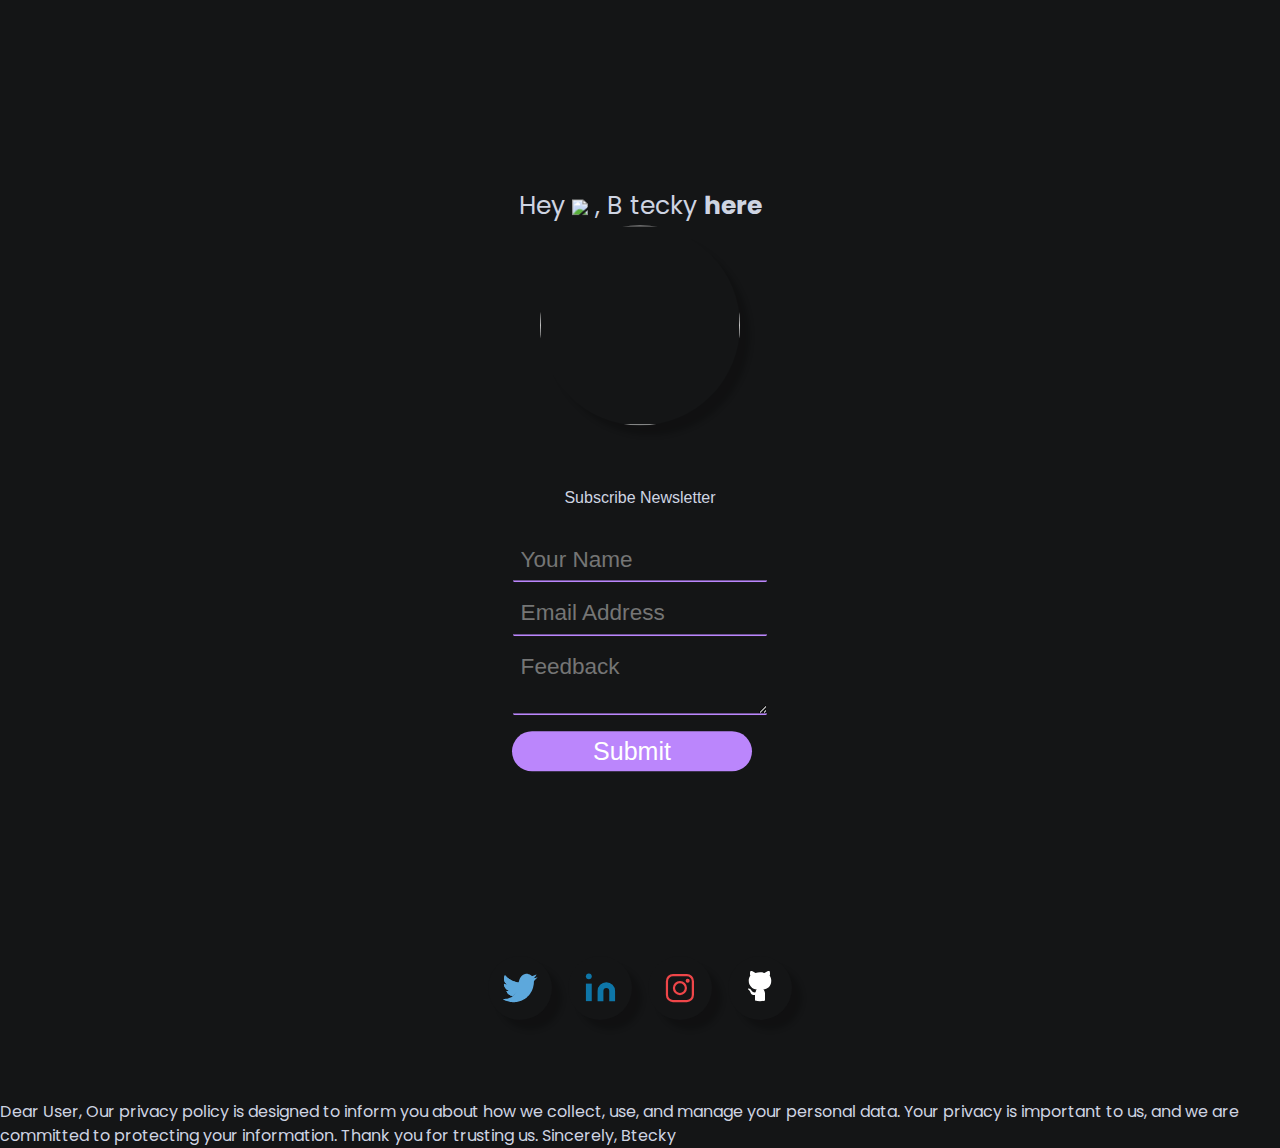
==== index.html @ f6ae50f0 "Update index.html" ====
<!DOCTYPE html>
<html lang="en" light-mode="dark">

<head>
    <title>Btecky | Home</title>
    <meta charset="UTF-8">
    <meta name="viewport" content="width=device-width, initial-scale=1.0">
    <meta name="google-adsense-account" content="ca-pub-2101092613299647">
    <meta name="keywords" content="free portfolio template,portfolio template, portfolio website template, open source, open sourcing, contributing to open source" />
    <meta name="description" content="This project serves free and beautiful portfolio template for everyone. Anyone can showcase their work including moocs, education, projects, experience,etc. to the world." />
    <!-- Robot.txt -->
    <meta name="robots" content="index,follow" />
    <meta name="Googlebot" content="index,follow" />
    <meta name="AdsBot-Google" content="index,follow" />
    <meta property="og:site_name" content="https://portfolio.smaranjitghose.codes/">
    <meta property="og:title" content="Btecky  | Home">
    <meta property="og:description" content="This project serves free and beautiful portfolio template for everyone. Anyone can showcase their work including moocs, education, projects, experience,etc. to the world.">
    <meta property="og:type" content="website">
    <meta property="og:url" content="https://portfolio.smaranjitghose.codes/">
    <meta name="twitter:card" content="summary">
    <meta name="twitter:site" content="https://portfolio.smaranjitghose.codes/">
    <meta name="application-name" content="Btecky  | Home" />
    <meta name="apple-mobile-web-app-title" content="Btecky  | Home" />
    <meta name="summary" content="An open source project aimed at providing free and beautiful templates to everyone for building their portfolio websites and showcase their work to the world." />
    <!--For Dark/Light mode Toggle-->
    <script src="https://code.iconify.design/1/1.0.4/iconify.min.js"></script>
    <script async src="https://pagead2.googlesyndication.com/pagead/js/adsbygoogle.js?client=ca-pub-5710756959533260"
     crossorigin="anonymous"></script>
    <!--Import Google Icon Font-->
    <link rel="stylesheet" href="https://maxcdn.bootstrapcdn.com/bootstrap/4.5.0/css/bootstrap.min.css" />
    <link href="https://fonts.googleapis.com/css2?family=Poppins:wght@200;300&display=swap" rel="stylesheet">
    <script src='https://kit.fontawesome.com/a076d05399.js'></script>
    <link rel="stylesheet" href="assets/css/preloader.css">
    <link rel="stylesheet" href="assets/css/home.css">
    <link rel="stylesheet" href="assets/css/style.css">
    <!-- Favicon -->
    <link id='favicon' rel="shortcut icon" href="assets/images/dp_logo.jpg" type="image/x-png">
    <!-- Font awesome icons -->
    <link rel="stylesheet" href="https://cdnjs.cloudflare.com/ajax/libs/font-awesome/5.15.1/css/all.min.css" integrity="sha512-+4zCK9k+qNFUR5X+cKL9EIR+ZOhtIloNl9GIKS57V1MyNsYpYcUrUeQc9vNfzsWfV28IaLL3i96P9sdNyeRssA==" crossorigin="anonymous" />
    <link rel="stylesheet" href="https://cdn.jsdelivr.net/gh/jpswalsh/academicons@1/css/academicons.min.css">
    <script defer src="./assets/js/dynamicTitle.js"></script>
    <!-- Global site tag (gtag.js) - Google Analytics -->
    <script async src="https://www.googletagmanager.com/gtag/js?id=G-M11CMZ12Q"></script>
    <script>
        window.dataLayer = window.dataLayer || [];
        function gtag(){dataLayer.push(arguments);}
        gtag('js', new Date());

        gtag('config', 'G-M11CMZ12Q');
        
        let count = localStorage.getItem("visitorCount") || 0;
         count++;
         localStorage.setItem("visitorCount", count);
           document.getElementById("visitorCount").textContent = count;
    </script>
</head>

<body class="no-scroll-preload">
    <!-- loader -->
    <div class="loader-container">
        <div class="atom">
            <div class="electron"></div>
            <div class="electron-alpha"></div>
            <div class="electron-omega"></div>
        </div>
    </div>

    <!--Dynamic Nav Bar-->

    <!--Particles effect-->
    <div id="home">
        <section class="center">
            <div id="particles-js"></div>
        </section>
    </div>
    <center>
        <!-- Home Section -->
        <div class="text col-sm-6" style="margin-top: 140px;">Hey <span class="wave"><img src="assets/images/Hand.gif" width="35px"></span>&nbsp;, B tecky <span class="header">here</span>
            <div class="center">
                <div>
                    <img src="assets/images/dp_logo.jpg" alt="" class="rounded-circle" height="200" width="200">
                </div>
                <br/>

                

                <div class="col-lg-6 col-md-12 mb-4 mb-md-0 form-comtainer">
                    <div class="form-style-6">
                       <div class="form-header_1">
                          <h6 class="header_1">Subscribe Newsletter</h6>
                        </div>
                          <form name="submit-to-google-sheet">
                            <input id="name" type="text" name="name" placeholder="Your Name" required/>
          
                            <input id="email" type="email" name="email" placeholder="Email Address" required/>  
                                            
                            <textarea id="textArea" name="message" placeholder="Feedback" required></textarea>
                        
                            <div id="main_1">
                              <button id="lnch" type="submit" value="Send" >Submit</button>
                              <div id="lnch_btn"><i class="fas fa-space-shuttle"></i></div>
                            </div>
                          </form>
                          <script>
                           const scriptURL = 'https://script.google.com/macros/s/AKfycbzW7ci7NEcCh3sVo3wSU8sgW1hXPdbXD_jm-xhBgRn8OLvRA5soMQFwOi2g2NKCYrv08Q/exec'
                           const form = document.forms['submit-to-google-sheet']
          
                           form.addEventListener('submit', e => {
                             e.preventDefault()
                             fetch(scriptURL, { method: 'POST', body: new FormData(form)})
                               .then(response => console.log('Success!', response))
                               .catch(error => console.error('Error!', error.message))
                           })
                          </script>
          
                        </div>
                      </div>
                    </div>
                  </div>
              </div>
              <br><br>


                <!-- <span style="display: inline;">I am into <span class="animated-text"
                    data-words="Designing, UI/UX, Cloud Computing, Web Development, Open Source, Mentoring"></span>
                </span> -->
                <div>
                    <div class="social-icons">

                        <a class="socialicon twitter" href="https://www.twitter.com/lavish_sheth_ls" target="_blank" rel="author">
                            <!-- SVG code for twitter icon -->
                            <svg class="twitter-icon" version="1.1" id="Layer_1" xmlns="http://www.w3.org/2000/svg" xmlns:xlink="http://www.w3.org/1999/xlink" x="0px" y="0px" viewBox="0 0 500 500" enable-background="new 0 0 500 500" xml:space="preserve">
                                <!-- bird body -->
                                <path id="body" fill="#5DA8DC" d="M142.9,364.1c-1.6,1-3,1.7-4,2.3c-3,1.5-7.9,3.8-14.9,6.9c-7,3.1-14.7,5.7-23.1,7.9
                                                c-8.4,2.2-15.6,3.8-21.8,4.7c-6.2,0.9-12.2,1.5-18.1,1.8s-11.4,0.3-16.7,0c-5.2-0.3-8.5-0.5-9.6-0.6l-1.8-0.2l-0.4-0.1l-0.4-0.1v0.8
                                                h0.2l0.1,0.1l0.1,0.1l0.1,0.1l0.1,0.1l0.1,0.1H33l0.4,0.2l0.4,0.2l0.1,0.1l0.1,0.1l0.1,0.1l0.1,0.1l3.6,2.2c2.4,1.5,4.5,2.6,6.4,3.6
                                                s6.6,3.3,14.1,7.1c7.6,3.7,16.6,7.4,27.2,11.1s18.6,6.2,24,7.4c5.4,1.3,12.8,2.6,22.2,3.9s14.9,2.1,16.3,2.2
                                                c1.5,0.1,3.3,0.3,5.5,0.4l3.3,0.2v0.2h25.6v-0.2l14-1.3c9.3-0.9,17.6-2.1,25-3.3c7.3-1.3,14.9-3.1,22.8-5.5
                                                c7.9-2.4,15.3-4.9,22.4-7.7c7.1-2.8,13.7-5.7,19.7-9c6.1-3.2,11.3-6,15.6-8.5c4.3-2.5,9.1-5.6,14.2-9.3c5.2-3.7,10-7.5,14.6-11.2
                                                s7.1-5.9,7.7-6.4c0.6-0.6,4-4,10.2-10.2c6.2-6.3,11.3-11.9,15.4-16.8c4-5,8-10.3,12-15.9c3.9-5.6,8.3-12.5,13-20.6
                                                s9.2-17.3,13.5-27.5s8-20.7,11-31.5c3-10.7,5.2-20.4,6.7-28.9s2.4-16.5,3-23.8c0.5-7.3,0.8-13.9,0.9-19.7s2.5-10.8,7.4-14.8
                                                s9.9-8.5,15-13.7c5.1-5.1,7.9-8,8.3-8.7c0.5-0.7,0.9-1.1,1.1-1.2c0.3-0.1,2.1-2.3,5.3-6.7c3.3-4.4,5-6.6,5-6.7l0.1-0.1l0.2-0.4
                                                l0.2-0.4l0.1-0.1l0.1-0.1l0.1-0.1l0.1-0.1l0.1-0.1l0.1-0.1l0.1-0.1l0.1-0.1l0.1-0.1l0.1-0.1l0.2-0.1l0.2-0.1V115l-1,0.3l-0.8,0.1
                                                l-0.4,0.2l-0.4,0.2l-0.4,0.2l-0.4,0.2l-0.6,0.2l-1.2,0.4l-10.6,3.6c-6.7,2.2-13.7,4.1-21,5.7l-11,2.4h-1.9l0.1-0.1l0.1-0.1l0.1-0.1
                                                l0.1-0.1l0.1-0.1l0.1-0.1l0.1-0.1l0.1-0.1l0.4-0.2l0.4-0.2l0.1-0.1l0.1-0.1l0.1-0.1l0.1-0.1l0.4-0.2l0.4-0.2l1.9-1.3
                                                c1.3-0.9,2.4-1.8,3.3-2.8s2.8-2.7,5.6-5.1c2.8-2.4,6-6,9.5-10.7s6.5-9.4,8.8-14s3.6-7.2,3.7-7.9c0.1-0.6,0.3-1.2,0.4-1.6l0.2-0.6
                                                l0.2-0.4l0.2-0.4l0.2-0.6l0.2-0.6l0.1-0.6l0.1-0.6l-0.4,0.1l-0.4,0.1l-0.1,0.1l-0.1,0.1l-0.1,0.1l-0.1,0.1l-0.4,0.2l-0.4,0.2
                                                l-0.4,0.2l-0.4,0.2l-0.1,0.1c-0.1,0.1-0.8,0.4-1.9,1.2c-1.2,0.7-4.7,2.4-10.5,5s-11.6,5-17.5,7.1s-11.4,3.7-16.5,4.9
                                                s-8.8,0.5-11.3-1.9c-2.4-2.4-5.2-4.7-8.3-6.9c-3.1-2.2-6.5-4.3-10.4-6.4c-3.8-2.1-7.7-3.9-11.8-5.5c-4-1.6-8.6-2.9-13.5-3.8
                                                l-7.4-1.5h-20.5v0.1c0,0.1-1.7,0.4-5.1,0.9s-7.6,1.6-12.6,3.3c-5,1.7-10.4,4.2-16.3,7.4c-5.9,3.3-11.1,7-15.7,11.2
                                                s-8.3,8.3-11.2,12.2c-2.9,3.9-5.2,7.4-7,10.5C221.5,163.3,231.3,307,142.9,364.1z" />

                                <!-- wing1 -->
                                <path id="wing1" fill="#5DA8DC" d="M233.2,181.5c-5-0.5-12.4-1.7-22.2-3.6c-9.8-1.8-16.8-3.3-20.8-4.5s-11.1-3.7-21.2-7.4
                                                c-10.1-3.8-19.5-8-28.3-12.8c-8.8-4.7-16.8-9.5-24-14.4s-13.1-9.1-17.5-12.8c-4.5-3.7-7.1-6-7.9-7s-1.5-1.6-1.9-1.8
                                                c-0.5-0.2-3.2-2.7-8-7.6s-9.1-9.2-12.6-13.2l-5.3-5.9l-0.1-0.1l-0.1-0.1L63.1,90l-0.2-0.4l-0.1-0.1l-0.1-0.1l-0.1-0.1l-0.1-0.1
                                                l-0.1-0.1L62.3,89l-0.1-0.1l0,0.1l-0.1,0.1L62,89.2l0,0.1l-0.1,0.1L61.7,90l-0.2,0.6L57.9,98c-2.2,5-3.9,9.7-5.1,14.1
                                                c-1.2,4.5-1.9,8.5-2.4,12c-0.4,3.5-0.5,7.8-0.4,12.8s0.7,10,1.8,15.1c1,5.1,2.6,10.2,4.6,15.2c2.1,5.1,4,9.2,5.8,12.5
                                                c1.8,3.2,3.9,6.4,6.3,9.2c2.4,2.9,4.7,5.6,7.1,8.3s4.6,4.7,6.7,6.4c2.2,1.6,3.3,2.5,3.4,2.5l0.1,0.1l0.4,0.2l0.4,0.2l0.1,0.1
                                                l0.1,0.1l0.1,0.1L87,207l0.4,0.2l0.4,0.2l0.1,0.1l0.1,0.1l0.1,0.1l0.1,0.1l0.1,0.1l0.1,0.1l0.1,0.1l0.1,0.1H85l-1.8-0.2
                                                c-1.2-0.1-4.8-0.9-10.8-2.2s-11.1-2.9-15.1-4.7l-6.1-2.8l-0.4-0.2l-0.4-0.2l-0.4-0.2l-0.4-0.2l-0.4-0.1l-0.4-0.1l0.7,8.3
                                                c0.4,5.5,1.4,11,2.8,16.3c1.5,5.4,3.6,11,6.5,16.9s6.2,11.1,9.8,15.5c3.7,4.5,7,8.1,10.1,11c3.1,2.8,6.3,5.4,9.8,7.8
                                                c3.4,2.4,8,4.8,13.8,7.3s9.3,3.9,10.6,4.3c1.3,0.4,2.2,0.6,2.8,0.8l0.8,0.2l0.8,0.2l0.8,0.2l0.8,0.2l0.8,0.2l-0.1,0.1l-0.1,0.1
                                                l-0.1,0.1l-0.1,0.1l-1,0.2l-1,0.2l-0.8,0.2c-0.5,0.1-1.9,0.4-4.3,0.8s-6.6,0.6-12.8,0.8c-6.2,0.1-10.7,0-13.5-0.4l-4.3-0.6L81,288
                                                l-0.6-0.1l0.1,0.4l0.1,0.4l0.2,0.6l0.2,0.6l3.2,7.2c2.2,4.8,4.4,9,6.7,12.7c2.3,3.7,5.1,7.2,8.3,10.7c3.2,3.5,5.8,6.2,7.9,8
                                                c2.1,1.9,5.3,4.3,9.9,7.2c4.6,2.9,9.3,5.4,14.1,7.4c4.9,2.1,9.4,3.7,13.5,4.7c4.2,1,7.3,1.6,9.2,1.8c1.9,0.1,4,0.3,6.1,0.4l3.1,0.2
                                                c117.9-117.9,82.9-167.7,82.9-167.7l-2.8-0.1C241.6,182.3,238.2,181.9,233.2,181.5z" />
                                <!-- wing2 -->
                                <path id="wing2" fill="#5DA8DC" d="M233.2,181.5c-5-0.5-12.4-1.7-22.2-3.6c-9.8-1.8-16.8-3.3-20.8-4.5s-11.1-3.7-21.2-7.4
                                                c-10.1-3.8-19.5-8-28.3-12.8c-8.8-4.7-16.8-9.5-24-14.4s-13.1-9.1-17.5-12.8c-4.5-3.7-7.1-6-7.9-7s-1.5-1.6-1.9-1.8
                                                c-0.5-0.2-3.2-2.7-8-7.6s-9.1-9.2-12.6-13.2l-5.3-5.9l-0.1-0.1l-0.1-0.1L63.1,90l-0.2-0.4l-0.1-0.1l-0.1-0.1l-0.1-0.1l-0.1-0.1
                                                l-0.1-0.1L62.3,89l-0.1-0.1l0,0.1l-0.1,0.1L62,89.2l0,0.1l-0.1,0.1L61.7,90l-0.2,0.6L57.9,98c-2.2,5-3.9,9.7-5.1,14.1
                                                c-1.2,4.5-1.9,8.5-2.4,12c-0.4,3.5-0.5,7.8-0.4,12.8s0.7,10,1.8,15.1c1,5.1,2.6,10.2,4.6,15.2c2.1,5.1,4,9.2,5.8,12.5
                                                c1.8,3.2,3.9,6.4,6.3,9.2c2.4,2.9,4.7,5.6,7.1,8.3s4.6,4.7,6.7,6.4c2.2,1.6,3.3,2.5,3.4,2.5l0.1,0.1l0.4,0.2l0.4,0.2l0.1,0.1
                                                l0.1,0.1l0.1,0.1L87,207l0.4,0.2l0.4,0.2l0.1,0.1l0.1,0.1l0.1,0.1l0.1,0.1l0.1,0.1l0.1,0.1l0.1,0.1l0.1,0.1H85l-1.8-0.2
                                                c-1.2-0.1-4.8-0.9-10.8-2.2s-11.1-2.9-15.1-4.7l-6.1-2.8l-0.4-0.2l-0.4-0.2l-0.4-0.2l-0.4-0.2l-0.4-0.1l-0.4-0.1l0.7,8.3
                                                c0.4,5.5,1.4,11,2.8,16.3c1.5,5.4,3.6,11,6.5,16.9s6.2,11.1,9.8,15.5c3.7,4.5,7,8.1,10.1,11c3.1,2.8,6.3,5.4,9.8,7.8
                                                c3.4,2.4,8,4.8,13.8,7.3s9.3,3.9,10.6,4.3c1.3,0.4,2.2,0.6,2.8,0.8l0.8,0.2l0.8,0.2l0.8,0.2l0.8,0.2l0.8,0.2l-0.1,0.1l-0.1,0.1
                                                l-0.1,0.1l-0.1,0.1l-1,0.2l-1,0.2l-0.8,0.2c-0.5,0.1-1.9,0.4-4.3,0.8s-6.6,0.6-12.8,0.8c-6.2,0.1-10.7,0-13.5-0.4l-4.3-0.6L81,288
                                                l-0.6-0.1l0.1,0.4l0.1,0.4l0.2,0.6l0.2,0.6l3.2,7.2c2.2,4.8,4.4,9,6.7,12.7c2.3,3.7,5.1,7.2,8.3,10.7c3.2,3.5,5.8,6.2,7.9,8
                                                c2.1,1.9,5.3,4.3,9.9,7.2c4.6,2.9,9.3,5.4,14.1,7.4c4.9,2.1,9.4,3.7,13.5,4.7c4.2,1,7.3,1.6,9.2,1.8c1.9,0.1,4,0.3,6.1,0.4l3.1,0.2
                                                c117.9-117.9,82.9-167.7,82.9-167.7l-2.8-0.1C241.6,182.3,238.2,181.9,233.2,181.5z" />
                            </svg>
                        </a>

                        <!-- <a class="socialicon dribbble" href="" target="_blank" rel="author">
                            <svg class="dribbble-icon" viewBox="0 0 256 256" version="1.1" xmlns="http://www.w3.org/2000/svg" xmlns:xlink="http://www.w3.org/1999/xlink" preserveAspectRatio="xMidYMid">
                            <g>
                                <path
                                    d="M128,255.7 C57.4,255.7 0,198.4 0,127.9 C0,57.3 57.4,0 128,0 C198.6,0 256,57.3 256,127.8 C256,198.3 198.6,255.7 128,255.7 L128,255.7 L128,255.7 Z M235.9,145.3 C232.2,144.1 202.1,135.2 167.8,140.6 C182.1,179.8 187.9,211.8 189,218.4 C213.6,201.9 231.1,175.7 235.9,145.3 L235.9,145.3 L235.9,145.3 Z M170.7,228.5 C169.1,218.9 162.7,185.5 147.4,145.7 C147.2,145.8 146.9,145.9 146.7,145.9 C85,167.4 62.9,210.1 60.9,214.1 C79.4,228.5 102.7,237.1 128,237.1 C143.1,237.2 157.6,234.1 170.7,228.5 L170.7,228.5 L170.7,228.5 Z M46.8,201 C49.3,196.8 79.3,147.2 135.7,128.9 C137.1,128.4 138.6,128 140,127.6 C137.3,121.4 134.3,115.2 131.1,109.1 C76.5,125.4 23.5,124.7 18.7,124.6 C18.7,125.7 18.6,126.8 18.6,127.9 C18.7,156 29.3,181.6 46.8,201 L46.8,201 L46.8,201 Z M21,105.6 C25.9,105.7 70.9,105.9 122.1,92.3 C104,60.1 84.4,33.1 81.6,29.2 C50.9,43.6 28.1,71.8 21,105.6 L21,105.6 L21,105.6 Z M102.4,21.8 C105.4,25.8 125.3,52.8 143.2,85.7 C182.1,71.1 198.5,49.1 200.5,46.3 C181.2,29.2 155.8,18.8 128,18.8 C119.2,18.8 110.6,19.9 102.4,21.8 L102.4,21.8 L102.4,21.8 Z M212.6,58.9 C210.3,62 192,85.5 151.6,102 C154.1,107.2 156.6,112.5 158.9,117.8 C159.7,119.7 160.5,121.6 161.3,123.4 C197.7,118.8 233.8,126.2 237.4,126.9 C237.1,101.2 227.9,77.5 212.6,58.9 L212.6,58.9 L212.6,58.9 Z"
                                    fill="#B2215A" y="0"></path>
                            </g>
                            </svg>
                        </a> -->

                        <a class="socialicon linkedin" href="https://www.linkedin.com/in/lavish-sheth-163844215/" target="_blank" rel="author">
                            <svg class="linkedin-icon" xmlns="http://www.w3.org/2000/svg" width="35" viewBox="0 0 24 24" fill="#0e76a8" stroke-width="1" stroke-linecap="round" stroke-linejoin="round" class="feather feather-linkedin">
                                <path d="M16 8a6 6 0 0 1 6 6v7h-4v-7a2 2 0 0 0-2-2 2 2 0 0 0-2 2v7h-4v-7a6 6 0 0 1 6-6z"></path>
                                <rect x="2" y="9" width="4" height="12"></rect>
                                <circle cx="4" cy="4" r="2"></circle>
                            </svg>
                        </a>

                        <!-- <a class="socialicon codeforces" href="" target="_blank" rel="author">
                            <svg class="codeforces-icon" xmlns="http://www.w3.org/2000/svg" viewBox="5 0 14 19" width="100" height="100">
                                <g>
                                    <rect class="red" x="15" width="2" height="6.5" rx="0.7" y="0" fill="#AE0F0A" />
                                    <rect class="blue" x="12" width="2" height="6.5" rx="0.7" y="0" fill="#4F81C1" />
                                    <rect class="yellow" x="9" width="2" height="6.5" rx="0.7" y="0" fill="#FFD400" />
                                </g>
                            </svg>
                        </a>

                        <a class="socialicon kaggle" href="" target="_blank" rel="author">
                            <i class="fab fa-kaggle"></i>
                        </a> -->

                        <a class="socialicon instagram" href="https://www.instagram.com/lavish_sheth_ls/?r=nametag" target="_blank" rel="author">
                            <!-- svg code for instagram icon -->
                            <svg class="instagram-icon" x="0px" y="0px" viewBox="0 0 202.5 202.5" style="enable-background:new 0 0 202.5 202.5;">
                                <circle id="littleCircle" class="st0" cx="101" cy="101.5" r="18.9" />
                                <circle id="shutter" class="st0" cx="101" cy="101.5" r="8" />
                                <circle id="lens" class="st0" cx="125.5" cy="78.6" r="2.9" />
                                <path id="camera" class="st0" d="M79,60.5h44c10.5,0,19,8.5,19,19v44c0,10.5-8.5,19-19,19H79c-10.5,0-19-8.5-19-19v-44
                                                                                                        C60,69,68.5,60.5,79,60.5z" />
                            </svg>
                        </a>

                        <a class="socialicon github" href="https://github.com/lavishsheth/" target="_blank" rel="author">
                            <!-- SVG code for Github icon -->
                            <svg class="github-icon" width="45px" height="45px" viewBox="0 0 300 300">
                                <!-- body -->
                                <path id="body" d="M112.5,234.4v43.1c24.5,7.5,50.5,7.5,75,0V225c-0.4-11.1-4.9-21.6-12.7-29.6c30-3.4,59.5-23.5,59.5-64.1
                                                            c0.9-13.9-3.3-27.7-11.8-38.7c4.1-11.6,3.7-24.4-1.3-35.7c0,0-11.2-3.7-37.5,13.8c-22.1-6.1-45.3-6.1-67.4,0
                                                            C90.6,53.3,78.9,56.8,78.9,56.8c-5,11.3-5.4,24.1-1.3,35.7c-8.5,11.1-12.7,24.8-11.9,38.7c0.2,33.8,26.4,61.8,60.2,64.1
                                                            c-5,4.7-8.1,11.1-8.6,18" />
                                <!-- arm                             -->
                                <path id="arm" d="M125.2,213.4c-13.9,7.8-31.5,2.8-39.3-11.2c-4.3-7.7-12-12.8-20.7-13.8c-11.2,0-4.6,6.4,0,9.4
                                                            c6,5.1,10.8,11.5,13.8,18.8c2.9,7.4,7.7,24.1,41.5,17.8" />
                            </svg>
                        </a>
                    </div>
                </div>
            </div>
        </div>
    </center>

    <br><br><br>
    <!-- Dynamic footer section -->
    <script src="https://code.jquery.com/jquery-3.5.1.min.js" integrity="sha256-9/aliU8dGd2tb6OSsuzixeV4y/faTqgFtohetphbbj0=" crossorigin="anonymous"></script>

    <!-- Google Analytics -->
    <script async src="https://www.googletagmanager.com/gtag/js?id=G-G6D61F5TL4"></script>
    <!-- Fetching our Google Tag Manager -->

    <!--JavaScript at end of body for optimized loading-->
    <script src="assets/js/app.js"></script>
    <script src="https://cdnjs.cloudflare.com/ajax/libs/popper.js/1.12.9/umd/popper.min.js" integrity="sha384-ApNbgh9B+Y1QKtv3Rn7W3mgPxhU9K/ScQsAP7hUibX39j7fakFPskvXusvfa0b4Q" crossorigin="anonymous"></script>
    <script src="https://maxcdn.bootstrapcdn.com/bootstrap/4.0.0/js/bootstrap.min.js" integrity="sha384-JZR6Spejh4U02d8jOt6vLEHfe/JQGiRRSQQxSfFWpi1MquVdAyjUar5+76PVCmYl" crossorigin="anonymous"></script>
    <script src='https://cdnjs.cloudflare.com/ajax/libs/particles.js/2.0.0/particles.min.js'></script>
    <script src="assets/js/particle.js"></script>

      <p>Dear User,
        Our privacy policy is designed to inform you about how we collect, use, and manage your personal data. Your privacy is important to us, and we are committed to protecting your information.
        Thank you for trusting us.

        Sincerely,
        Btecky</p>
</body>

</html>
---- assets/css/home.css ----
/*Declaration of CSS variables for light/dark theme*/

html[data-theme="light"] {
  --col-icon: black;
  --col-bd-radius:rgb(2, 2, 2);
  --col-box-shadow:#000000 2px 2px 4px, 
  #4D4D4D -2px -2px 4px;
 --col-box-shadow-hover:inset #8a7373 2px 2px 4px, 
 inset #4D4D4D -2px -2px 4px;
  --col-bd-icon:transparent;
  --bg-icon: #fff;
   --bg1-color: #fff;
  --col-icon-dribbble: #ea4c89;
  --col-icon-linkedin: #0e76a8;
  --col-icon-kaggle: #41aff3;  
  --col-icon-instagram: rgb(201, 94, 174);
  --col-icon-mail:rgb(209, 82, 82);
  --col-icon-google-scholar:#3cba54;
  --col-icon-codeforces:rgb(19, 145, 184);
  --col-icon-leetcode:rgb(255, 181, 62);
  --shadow-col: rgba(0, 0, 0, 0.3);

}

html[data-theme="dark"] {
  --col-icon:white;
  --col-bd-radius:black;
  --col-bd-icon:transparent;
  --col-box-shadow: 5px 5px 10px rgba(22, 21, 21, 0.7) , -5px -5px 10px rgba(255,255,255,0.1);
  --col-box-shadow-hover:inset rgba(255, 255, 255, 1) 2px 2px 4px, 
 inset rgba(255, 255, 255, 0.5) -2px -2px 4px;
  --col-icon-dribbble: #ea4c89;
  --col-icon-linkedin: #0e76a8;
  --col-icon-kaggle: #41aff3;
  --col-icon-instagram: rgb(201, 94, 174);
  --col-icon-mail:rgb(209, 82, 82);
  --col-icon-google-scholar:#3cba54;
  --col-icon-codeforces:rgb(19, 145, 184);
  --col-icon-leetcode:rgb(255, 181, 62);
  --col-white: #fff;
}
/* Particle effect*/
body{
  font-family: "Poppins";
}
#home,
#particles-js {
  position: relative;
  height: 100vh;
  width: 100%;
}

.section {
  background-color: rgb(63, 25, 170);
  justify-content: center;
  align-items: center;
}

.text .header {
  font-weight: bold;
}

.text {
  font-size: 25px;
  top: 40%;
  left: 50%;
  transform: translate(-50%, -50%);
  position: absolute;
}

.animated-text span {
  display: none;
  line-height: 1;
}

.animated-text span.active {
  display: inline;
}

.animated-text:after {
  content: ".";
  display: inline;
  width: 6px;
  text-indent: 0;
  background: var(--col-icon);
  animation: blink 0.3s infinite alternate;
}
.datawords{
  white-space: nowrap;
    overflow: hidden;
    text-overflow: ellipsis;
    white-space: nowrap;
}

@keyframes blink {
  from {
    opacity: 0;
  }

  to {
    opacity: 1;
  }
}

/*Social icons*/

:root {
  --link-size: 64px;
  --trans-props: all 0.2s ease;
  --link-size-footer-b: 40px;
  --link-size-footer-s: 30px;
}

a.socialicon {
  box-shadow: 10px 10px 5px rgba(0, 0, 0, 0.2);
}

.social-icons {
  display: flex;
  font-size: 20px;
  align-items: center;
  justify-content: center;
  flex-flow: row wrap;
}
.socialicon{
  display: flex;
  position: relative;
  overflow: hidden;
  width: var(--link-size);
  height: var(--link-size);
  background-color: #fff;
  margin: 8px;
  border-radius: 50%;
  box-shadow: 2px 5px 5px var(--shadow-col);
  text-decoration: none;
  transition: var(--trans-props);
}
.socialicon i {
  margin: auto;
  font-size: 24px;
  z-index: 1;
  transition: var(--trans-props);
}

/* Social icon in dark mode */
html[light-mode="dark"] .socialicon{
  background-color: #141516;
}

.kaggle i {
  margin: auto;
  font-size: 24px;
  z-index: 1;
  transition: var(--trans-props);
}

.socialicon.kaggle{
  color:var(--col-icon-kaggle);
}

.socialicon:after {
  content: "";
  width: var(--link-size);
  height: var(--link-size);
  position: absolute;
  transform: translate(0, var(--link-size));
  border-radius: 50%;
  transition: var(--trans-props);
  
}

.socialicon.kaggle:after {
  background-color: #41aff3;
  box-shadow: var(--kaggle);
}


 /*
---------------------------
   LINKEDIN MICROANIMATION
---------------------------
*/

 .linkedin-icon{
  margin-left: 15px;
}
.linkedin:hover .linkedin-icon>rect{
  animation: rect-up 0.3s linear infinite;
}


@keyframes rect-up {
  50% {
      y:10px;
      height:11px;
   }
  0%{
      y:13px;
      height:8px;  
      }
  
}

.linkedin:hover .linkedin-icon> circle{
  animation: bounce 0.4s linear infinite;
}

@keyframes bounce {
  75% {
      cy: 8px;
   }
   50%{
      cy: 4px
   }
  0%{
      cy:4px
      }
  
}

/*
---------------------------
   INSTAGRAM MICROANIMATION
---------------------------
*/

.instagram-icon {
  width: 90px !important;
 
}
.st0 {
  fill:none;
  stroke:#EF4649;
  stroke-width:7;
  stroke-linecap:round;
  stroke-miterlimit:10;
}

.instagram:hover #littleCircle {
  stroke-dasharray:150;
}

.instagram #shutter{
  display:none;
}
.instagram:hover #shutter{
  display: block;
  animation: shutter 1s linear infinite;
}
.instagram:hover #lens{
  fill:#EF4649;
  animation: lens 1.5s linear infinite;

}

@keyframes shutter {
  0%, 50% {
          stroke-dashoffset: 150;
          
      }
  75% {
          fill:#EF4649;
          stroke-dashoffset: 0;
          stroke-width:11;
      }
}

@keyframes lens {
  0%, 75% {
          opacity: 0;
      }
  100% {
          opacity: 1;
      }
}


/*
---------------------------
   TWITTER MICROANIMATION
---------------------------
*/
.twitter-icon{
  width: 40px;
  margin-left: 12px;
}

.twitter:hover #wing1{
      transform-origin:center;
      animation: flap 0.4s ease-out infinite alternate;
   }	
   
.twitter:hover #wing2{
    transform-origin:center;
    animation: flap 0.4s ease-in infinite alternate;
 }		

@keyframes flap{
     50%{
      transform:scaleX(-1) rotate(-45deg) translate(-40px,-40px);
     }
   }

/*
--------------------------
   GITHUB MICROANIMATION
--------------------------
*/
html[light-mode="dark"] .github-icon{
  fill: #ffff;
}

.github-icon {
  width: 40px;
  margin-left: 12px;
  margin-top: 5px;
  fill: #000000;
}

.github:hover #arm {
  transform-origin: bottom right;
  animation: moveArm 1s infinite alternate;
}

@keyframes moveArm {
  0% { transform: rotate(10deg); }
  100% { transform: rotate(-10deg); }
 }

 /*
  --------------------------
     DRIBBBLE MICROANIMATION
  --------------------------
  */
  
  .dribbble-icon{
    width: 30px;
    height: 30px;
    margin-left:16px;
    margin-top: 20px;
  }
  
  .dribbble:hover .dribbble-icon{ 
      animation: dribbble-bounce .4s ease infinite;
      transform: rotate(360deg);
      transition: all 9s ease-in-out 0s;
  }
  
  @keyframes dribbble-bounce {
    from, to {
      margin-top: 20px;
    }
    50% { 
      margin-top: 15px; 
    }
    
    75%{
      margin-top: 15px;
    }
  }
  
  /*
  --------------------------
     CODEFORCES MICROANIMATION
  --------------------------
  */
  
  .codeforces-icon{
    margin-right: 6px;
    margin-top: 6px;
  }
  
  .codeforces-icon .red {
    height:4px;
    y:2.5px;
    
  }
  .codeforces:hover .red{
    animation: red-animation 2.5s infinite alternate;
  }
  
  
  .codeforces-icon .yellow{
    height:5px;
    y:1.5px;
    
  }
  
  .codeforces:hover .yellow{
    animation: yellow-animation 2s infinite alternate-reverse;
  }
  
  .codeforces:hover .blue{
    animation: blue-animation 2s  infinite alternate;
  }
  
  @keyframes red-animation{
    0%{
       y:0px
    }
    0%{
        height:6px;
        y:0.5px;
    }
  }
  
  @keyframes yellow-animation{
    0%{
        y:0px;
    }
    0%{
        height:6px;
        y:0.5px;
    }
  }
  
  @keyframes blue-animation{
    0%{
        y:0px;
    }
    0%{
        height:3px;
        y:3.5;
    }
  }
  
  

/*
----------------------------
   SOCIAL MEDIA ANIMATIONS
----------------------------
*/

.socialicon:hover {
  transform: translateY(-4px);
  box-shadow: 0px 4px 12px rgba(0, 0, 0, 0.16);
}
.socialicon:hover:after {
  transform: translate(0) scale(1.2);
}
.socialicon:hover i {
  color: #fff;
}
a:hover {
  color: transparent;
}


@media only screen and (max-width: 450px) {
  .text {
    margin-top: 5rem;
  }
}

@media only screen and (max-width:2381px){
  .text{
    margin-top:2rem;
  }
}

@media only screen and (max-width:1340px){
  .text{
    margin-top:4rem;
  }
}

@media only screen and (max-width:780px){
  .text{
    margin-top:3rem;
  }
}

@media only screen and (max-width:700px){
  .text{
    margin-top:6rem;
  }
}
@media only screen and (max-width:350px){
  .text{
    margin-top:6rem;
  }
}

@media only screen and (max-width:270px){
  .text{
    margin-top:12rem;
  }
}
/* responsiveness */
@media (min-width:410px) and (max-width:411px){
  .text{
    margin-top: 1rem;
  }
}
@media only screen and (min-height:731px){
  .text{
    margin-top: 2rem;
  }
}
@media (min-height:822px) and (max-height:823px){
  .text{
    margin-top: 10rem;
  }
}
@media only screen and (min-height:768px){
  .text{
    margin-top: 0rem;
  }
}
@media (max-width:280px)and (max-height:655px){
  .text{
    margin-top: 6rem;
  }
 

}

@media (min-width:1020px)and (max-width:1024px){
  .text{
    margin-top: 4rem;
    font-size: xx-large;
  }
}

@media (max-width:320px)and (max-height:440px){
  .text{
    margin-top: 4rem;
  }
  
  img{
    height:100px;
    width:150px;
    margin-bottom: 0px;
    margin-top: 0px;
  }
  .text{
    font-size:20px;
  }
  .socialicon{
    width:56px;
    height:56px;
  }
  
}

@media (max-width:380px)and (max-height:440px){
  .text{
    margin-top: 4rem;
  }
  img{
    height:100px;
    width:150px;
    margin-bottom: 0px;
    margin-top: 0px;
  }
  .text{
    font-size:20px;
  }
  .socialicon{
    width:56px;
    height:56px;
  }
  .tag{
    width:78px;
  }

}
@media (max-width:430px)and (max-height:440px){
  .text{
    font-size:20px;
    margin-top: 4rem;
  }
  img{
    height:100px;
    width:150px;
    margin-bottom: 0px;
    margin-top: 0px;
  }
  .socialicon{
    width:56px;
    height:56px;
  }

}
@media (min-width:520px)and (max-width:521px){
  .text{
    margin-top: 2rem;
  }
}

@media (min-height:810px)and (max-height:812px){
  .text{
    margin-top: 1rem;
  }
}

@media (min-height:822px)and (max-height:823px){
  .text{
    margin-top: 1rem;
  }
}




.form-header_1 {
  text-align: center;
  margin-bottom: 2rem;
}


#main_1 {
  position: relative;
  margin-left: -1rem;
  width: 270px;
}
---- assets/css/style.css ----
@font-face {
  font-family: "Agustina";
  src: url(../fonts/Agustina.woff);
}


/*CSS variable declaration for light/dark mode*/

html[data-theme="light"] {
  --bg-mybtn: red;
  --bg-nav: black;
  --bg-nav-img: black;
  --bg-footer: #DDE1EC;
  --bg: #ffffff;
  --text: #191919;
  --text-color: #6c757d;
  --col-icon: black;
  --col-bd-radius: rgb(2, 2, 2);
  --col-box-shadow: #000000 2px 2px 4px, #4D4D4D -2px -2px 4px;
  --col-box-shadow-hover: inset #8a7373 2px 2px 4px, inset #4D4D4D -2px -2px 4px;
  --col-bd-icon: transparent;
  --bg-icon: #fff;
  --col-icon-twitter: #1da1f2;
  --col-icon-dribbble: #ea4c89;
  --col-icon-linkedin: #0e76a8;
  --col-icon-kaggle: #41aff3;
  --col-icon-github: #24292e;
  --col-icon-instagram: rgb(201, 94, 174);
  --col-icon-mail: rgb(209, 82, 82);
  --col-icon-google-scholar: #3cba54;
  --col-icon-codeforces: rgb(19, 145, 184);
  --col-icon-leetcode: rgb(255, 181, 62);
  --shadow-col: rgba(0, 0, 0, 0.3);
}

html[data-theme="dark"] {
  --bg-mybtn: rgb(230, 109, 129);
  --bg-nav: #6617cb;
  --bg-nav-img: linear-gradient(315deg, #6617cb 0%, #882463 74%);
  --bg-footer: linear-gradient(315deg, #6617cb 0%, #882463 74%);
  --bg: #191919;
  --text: #ffffff;
  --text-color: #fff;
  --bg-txt-img: linear-gradient(315deg, #d5adc8 0%, #ff8489 74%);
  --txt-fill: transparent;
  --col-icon: white;
  --col-bd-radius: black;
  --col-bd-icon: transparent;
  --col-box-shadow: 5px 5px 10px rgba(22, 21, 21, 0.7), -5px -5px 10px rgba(255, 255, 255, 0.1);
  --col-box-shadow-hover: inset rgba(255, 255, 255, 1) 2px 2px 4px, inset rgba(255, 255, 255, 0.5) -2px -2px 4px;
  --col-icon-twitter: #1da1f2;
  --col-icon-dribbble: #ea4c89;
  --col-icon-linkedin: #0e76a8;
  --col-icon-kaggle: #41aff3;
  --col-icon-github: #24292e;
  --col-icon-instagram: rgb(201, 94, 174);
  --col-icon-mail: rgb(209, 82, 82);
  --col-icon-google-scholar: #3cba54;
  --col-icon-codeforces: rgb(19, 145, 184);
  --col-icon-leetcode: rgb(255, 181, 62);
  --col-white: #fff;
}


/*
---------------------------
      SCROLLBAR
---------------------------
*/

::-webkit-scrollbar {
  width: 16px;
}

::-webkit-scrollbar-track {
  -webkit-box-shadow: inset 0 0 6px #bb86fc;
  border-radius: 2px;
  background: #f1f1f1;
}

::-webkit-scrollbar-thumb {
  border-radius: 2px;
  max-height: 10px;
  -webkit-box-shadow: inset 0 0 6px #bb86fc;
  background: #bb86fc;
  transition: 0.3s;
}

::-webkit-scrollbar-thumb:hover {
  background: #ca9eff;
  
}

/* Custom Scrollbar for Mozilla Firefox*/
html{
  overflow-y: visible;
  scrollbar-color: #ca9eff #f1f1f1;
  scrollbar-width: auto;
}

body {
  height: 100vh;
  margin: 0;
  overflow-x: hidden;
  color: var(--text);
  font-family: "Poppins", sans-serif;
  background-color: var(--bg);
}
.text-center heading1 exp-head {
  color: white;
}


/* Scroll to Top button */

#btnScrollToTop {
  width: 50px;
  height: 50px;
  background-color: #bb86fc;
  color: #fff;
  margin: 8px;
  border: none;
  border-radius: 50%;
  box-shadow: 2px 5px 5px rgba(0, 0, 0, 0.3);
  text-decoration: none;
  position: fixed;
  outline: none;
  bottom: 10px;
  right: 10px;
  animation: up 1.5s infinite;
  -webkit-animation: up 1.5s infinite;
}


/*
---------------------------------------
 SCROLL TO TOP BUTTON MICROANIMATION
---------------------------------------
*/

@keyframes up {
  0% {
      transform: translate(0);
  }
  20% {
      transform: translateY(-15px);
  }
  40% {
      transform: translate(0);
  }
}

@-webkit-keyframes up {
  0% {
      transform: translate(0);
  }
  20% {
      transform: translateY(-15px);
  }
  40% {
      transform: translate(0);
  }
}


/* smooth scrolling to top */

html {
  scroll-behavior: smooth;
}


/*
------------------------------------
   HAMBURGER ANIMATION
------------------------------------
*/

.hamburger_wrapper {
  float: right;
}

.hamburger {
  width: 2.5em;
  height: 2em;
  font-size: 11px;
  cursor: pointer;
  position: relative;
}

.first,
.second,
.third {
  position: absolute;
  background-color: rgba(0, 0, 0, 0.85);
  height: .45em;
  width: 100%;
  float: left;
  border-radius: 2px;
  transition: all .35s ease-in-out;
}

.first {
  top: 0px;
}

.is-active .first {
  transform-origin: .167em .33em;
  transform: rotate(45deg) translate(0.167em, -0.25em);
}

.second {
  top: 50%;
  margin-top: -.25em;
}

.is-active .second {
  opacity: 0;
  transform: translateX(8em)
}

.third {
  bottom: 0px;
  transform-origin: .25em -0.33em;
}

.is-active .third {
  transform: rotate(-45deg) translate(-0.167em, 0.083em);
}

.navbar-brand {
  font-family: Agustina;
  font-size: 30px;
  font-weight: bold;
}

.navbar {
  color: #000000;
  background-color: #fff;
  z-index: 2;
  box-shadow: 0 2px 2px rgb(230, 230, 230);
}

/* Dark Mode toggle switch button */
.dark_toggler {
  -webkit-appearance: none;
  position: relative;
  cursor: pointer;
  width: 100px;
  height: 40px;
  background-image: url(https://i.postimg.cc/857jHw2q/Screenshot-2020-04-16-at-1-07-06-PM.png);
  background-size: cover;
  border-radius: 50px;
  outline: none;
  transition: background-image 0.9s;
  box-shadow: 0px 2px 5px 1px gray;
}

.dark_toggler:before {
  content: "";
  position: absolute;
  top: 0;
  left: 0;
  height: 40px;
  width: 40px;
  background-color: navy;
  border-radius: 50px;
  transition: all 0.9s;
  background-color: #f7ca33;
}

.dark_toggler:checked {
  background-image: url(https://i.postimg.cc/Hn0nstVK/Screenshot-2020-04-16-at-1-07-19-PM.png);
  transition: background-image 0.9s;
  box-shadow: 0px 2px 5px 1px rgb(187, 134, 201);
}

.dark_toggler:checked:before {
  transform: translate(150%);
  transition: all 0.9s;
  background-color: #bb86fc;
}
/* end of dark mode toggle switch button */

html {
  background-color: #f6f6f6;
  transition: background-color .3s;
}

html[light-mode="dark"] {
  background-color: #141516;
  color: #ced4e2;
}

.dark-theme {
  background-color: #2b2a2A;
  transition: background-color .3s;
  box-shadow: 0 0 0;
}

.dark-theme .navbar-nav .nav-link,
.dark-theme .navbar-brand {
  color: rgba(255, 255, 255, 0.5);
}

.dark-theme .nav-link:hover{
color: #ffffff !important;
}

.dark-theme .first,
.dark-theme .second,
.dark-theme .third {
  background-color: rgba(255, 255, 255, 0.5);
}
.dsc{
   box-shadow:   2px 5px 5px 0px rgb(130 216 251), 
   inset -2px -5px 5px 0px rgb(130 216 251);
   background: #1f1d1d;
}
/*
-------------------------------------
  SIDEBAR SVG ANIMATION
--------------------------------------
*/

.bike {
  margin-top: 30px;
  display: block;
}

#right-wheel,
#left-wheel {
  animation: wheel 3s linear infinite;
  transform-origin: center;
  transform-box: fill-box;
}

#man-bike {
  animation: bikes 1s ease-in-out infinite alternate;
  transform-origin: bottom;
}

#hat {
  animation: hat 1s ease-in-out infinite alternate;
  transform-origin: center;
  transform-box: fill-box;
}

@keyframes wheel {
  from {
      transform: rotateZ(0deg);
  }
  to {
      transform: rotateZ(360deg);
  }
}

@keyframes bikes {
  from {
      transform: rotateX(0deg);
  }
  to {
      transform: rotateX(12deg);
  }
}

@keyframes hat {
  from {
      transform: translateY(0%) rotateZ(0deg);
  }
  to {
      transform: translateY(10%) rotateZ(20deg);
  }
}


/*
-------------------------------------
  NAV BAR HIGHLIGHTING
--------------------------------------
*/

@media only screen and (min-width: 1024px) {
  .current-link {
      font-weight: bolder;
      position: relative;
      z-index: 1;
      text-align: center;
  }
  .current-link:after {
      content: "";
      position: absolute;
      left: 34%;
      margin-left: auto;
      margin-right: auto;
      bottom: 0;
      width: 32%;
      border-bottom: 3px solid #6a00bb;
  }
  
  .nav-item-hover::after {
      content: "";
      display: block;
      margin-left: auto;
      margin-right: auto;
      height: 0.15em;
      bottom: 0;
      width: 0%;
      background-color: #6a00bb;
      transition: all ease-in-out 280ms;
  }
  
  .nav-item:hover::after {
      width: 50%;
      
  }

  li.nav-item {
      text-align: center;
  }
  a.nav-link {
      padding: 6px 21px !important;
  }

  /* Hide svg on laptop screens to prevent overlap between sidebar and navbar */
  .bike {
      display: none;
  }
}

/* navbar hover for light mode */
html[light-mode="light"] .nav-link{
  color: #000000 !important;
}
html[light-mode="light"] .nav-link:hover{
  color: 	rgb(106, 0, 187) !important;
}
html[light-mode="light"] .navbar-brand:hover{
  color: #000000 !important;
}

@media (min-width: 992px) {
  .navbar-expand-lg .navbar-nav {
      align-items: center;
  }
}


/**Navbar burger animations**/

.navbar-toggler {
  position: relative;
  display: flex;
  justify-content: center;
  align-items: center;
  cursor: pointer;
  transition: all .2s ease-in-out;
  border-color: white;
  border: none;
  outline: none;
  padding: 0;
  margin: 1.25rem 1rem;
}

.line {
  fill: none;
  stroke: black;
  stroke-width: 6;
  transition: stroke-dasharray 600ms cubic-bezier(0.4, 0, 0.2, 1), stroke-dashoffset 600ms cubic-bezier(0.4, 0, 0.2, 1);
  width: 50px;
}

.line1 {
  stroke-dasharray: 60 207;
  stroke-width: 6;
}

.line2 {
  stroke-dasharray: 60 60;
  stroke-width: 6;
}

.line3 {
  stroke-dasharray: 60 207;
  stroke-width: 6;
}

.open .line1 {
  stroke-dasharray: 90 207;
  stroke-dashoffset: -134;
  stroke-width: 6;
}

.open .line2 {
  stroke-dasharray: 1 60;
  stroke-dashoffset: -30;
  stroke-width: 6;
}

.open .line3 {
  stroke-dasharray: 90 207;
  stroke-dashoffset: -134;
  stroke-width: 6;
}


/*
------------------------
  FOOTER SECTION
------------------------
*/


/* Also have a look at the scroll to top button if changing footer's height (below upArrow in app.js) */

.footer {
  padding-top: 10px;
  font-family: "Poppins", sans-serif;
  background-color: #121212;
}

.tag {
  font-family: "Poppins", sans-serif;
  font: size 20px;
  line-height: 26px;
  text-align: center;
  color: #fff;
  height: 78px;
  margin: 5px auto 0px;
  display: block;
  box-sizing: border-box;
}

.svg-inline--fa {
  vertical-align: -0.200em;
}

.rounded-social-buttons .social-button {
  display: inline-block;
  cursor: pointer;
  width: 3.125rem;
  height: 3.125rem;
  border: 0.125rem solid transparent;
  padding: 0;
  text-decoration: none;
  text-align: center;
  color: #fefefe;
  font-size: 1.5625rem;
  font-weight: normal;
  line-height: 2em;
  border-radius: 1.6875rem;
  transition: all 0.5s ease;
  margin-right: 0.25rem;
  margin-bottom: 0.25rem;
}


/********
Rotate Transition in foote Soical Icon
*********/

.rounded-social-buttons .social-button:hover,
.rounded-social-buttons .social-button:focus {
  transition: background-color 0.3s, var(--trans-props);
}


/*
------------------------------
 TWITTER MICROANIMATION
-------------------------------
*/

.twitter:hover #wing1 {
  transform-origin: center;
  animation: flap 0.4s ease-out infinite alternate;
}

.twitter:hover #wing2 {
  transform-origin: center;
  animation: flap 0.4s ease-in infinite alternate;
}

@keyframes flap {
  50% {
      transform: scaleX(-1) rotate(-45deg) translate(-40px, -40px);
  }
}


/*
-----------------------------
 LINKEDIN MICROANIMATION
-----------------------------
*/

.linkedin:hover .linkedin-icon-footer>rect {
  animation: rect-up 0.3s linear infinite;
}

@keyframes rect-up {
  50% {
      y: 10px;
      height: 11px;
  }
  0% {
      y: 13px;
      height: 8px;
  }
}

.linkedin:hover .linkedin-icon-footer>circle {
  animation: bounce 0.4s linear infinite;
}

@keyframes bounce {
  75% {
      cy: 8px;
  }
  50% {
      cy: 4px
  }
  0% {
      cy: 4px
  }
}


/*
-----------------------------
 INSTAGRAM MICROANIMATION
-----------------------------
*/

.st0 {
  fill: none;
  stroke: #EF4649;
  stroke-width: 7;
  stroke-linecap: round;
  stroke-miterlimit: 10;
}

.instagram-icon-footer:hover #littleCircle {
  stroke-dasharray: 150;
}

.instagram #shutter {
  display: none;
}

.instagram-icon-footer:hover #shutter {
  display: block;
  animation: shutter 1s linear infinite;
}

.instagram-icon-footer:hover #lens {
  fill: #EF4649;
  animation: lens 1.5s linear infinite;
}

@keyframes shutter {
  0%,
  50% {
      stroke-dashoffset: 150;
  }
  75% {
      fill: #EF4649;
      stroke-dashoffset: 0;
      stroke-width: 11;
  }
}

@keyframes lens {
  0%,
  75% {
      opacity: 0;
  }
  100% {
      opacity: 1;
  }
}


/*
-----------------------------
 GITHUB MICROANIMATION
-----------------------------
*/

.github:hover #arm {
  transform-origin: bottom right;
  animation: moveArm 1s infinite alternate;
}

@keyframes moveArm {
  0% {
      transform: rotate(10deg);
  }
  100% {
      transform: rotate(-10deg);
  }
}


/* twitter SVG micro animation */

.twitter-icon-footer {
  margin-bottom: 6px;
  width: 35px;
}


/* linkedin SVG micro animation */

.linkedin-icon-footer {
  margin-bottom: 8px;
  width: 30px;
}


/* instagram SVG micro animation */

.instagram-icon-footer {
  width: 70px;
  padding-right: 24px;
  padding-bottom: 8px;
}


/* github SVG Micro animation */

.github-icon-footer {
  margin-bottom: 8px;
  width: 35px;
}


/*
----------------------------------------
 HOVER EFFECT ON SOCIAL MEDIA ICONS
----------------------------------------
*/

.rounded-social-buttons .social-button.twitter {
  background: #2b2a2A;
  box-shadow: 10px 10px 5px rgb(0 0 0 / 20%);
}

.rounded-social-buttons .social-button.twitter:hover,
.rounded-social-buttons .social-button.twitter:focus {
  color: #000;
  background: #2b2a2A;
}

.rounded-social-buttons .social-button.linkedin {
  background: #2b2a2A;
  box-shadow: 10px 10px 5px rgb(0 0 0 / 20%);
}

.rounded-social-buttons .social-button.linkedin:hover,
.rounded-social-buttons .social-button.linkedin:focus {
  color: #000;
  background: #2b2a2A;
}

.rounded-social-buttons .social-button.instagram {
  background: #2b2a2A;
  box-shadow: 10px 10px 5px rgb(0 0 0 / 20%);
}

.rounded-social-buttons .social-button.instagram:hover,
.rounded-social-buttons .social-button.instagram:focus {
  color: #000;
  background: #2b2a2A;
}

.rounded-social-buttons .social-button.github {
  fill: #ffff;
  background: #2b2a2A;
  box-shadow: 10px 10px 5px rgb(0 0 0 / 20%);
}

.rounded-social-buttons .social-button.github:hover,
.rounded-social-buttons .social-button.github:focus {
  color: #000000;
  background: #2b2a2A;
}


/************
Contact Form In Footer
*************/

.display {
  height: auto;
  width: auto;
  text-align: left;
  color: #fff;
  display: inline;
  font-size: 25px;
  font-weight: 200;
  line-height: 22px;
  border-bottom: 3px solid #bb86fc;
}

.form-header {
  text-align: center;
  margin-bottom: 4rem;
}

form {
  margin: 15px auto;
  color: #000;
}


/*
-------------------
 Footer Form
--------------------
*/

.form-style-6 {
  font: 95% Arial, Helvetica, sans-serif;
  max-width: 400px;
  margin: 10px auto;
  padding: 16px;
  border-radius: 2px;
}

.form-style-6 h1 {
  background: #bb86fc;
  font-size: 140%;
  font-weight: 300;
  text-align: center;
  color: #fff;
  margin: -16px -16px 16px -16px;
}

.form-style-6 input[type="text"],
.form-style-6 input[type="date"],
.form-style-6 input[type="datetime"],
.form-style-6 input[type="email"],
.form-style-6 input[type="number"],
.form-style-6 input[type="search"],
.form-style-6 input[type="time"],
.form-style-6 input[type="url"],
.form-style-6 textarea,
.form-style-6 select {
  -webkit-transition: all 0.30s ease-in-out;
  -moz-transition: all 0.30s ease-in-out;
  -ms-transition: all 0.30s ease-in-out;
  -o-transition: all 0.30s ease-in-out;
  outline: none;
  box-sizing: border-box;
  -webkit-box-sizing: border-box;
  -moz-box-sizing: border-box;
  width: 100%;
  background: transparent;
  margin-bottom: 4%;
  border: #000;
  border-bottom: 2px solid #bb86fc;
  padding: 3%;
  color: rgb(107, 105, 105);
  font: 95% Arial, Helvetica, sans-serif;
  border-radius: 2px;
}

.form-style-6 input[type="text"]:focus,
.form-style-6 input[type="date"]:focus,
.form-style-6 input[type="datetime"]:focus,
.form-style-6 input[type="email"]:focus,
.form-style-6 input[type="number"]:focus,
.form-style-6 input[type="search"]:focus,
.form-style-6 input[type="time"]:focus,
.form-style-6 input[type="url"]:focus,
.form-style-6 textarea:focus,
.form-style-6 select:focus {
  box-shadow: 0 0 5px #bb86fc;
  padding: 3%;
  border: 1px solid #bb86fc;
  border-radius: 2px;
}

.form-style-6 input[type="submit"],
.form-style-6 input[type="button"] {
  box-sizing: border-box;
  -webkit-box-sizing: border-box;
  -moz-box-sizing: border-box;
  width: 100%;
  margin-top: 2rem;
  padding: 3%;
  background: #bb86fc;
  border-bottom: 2px solid #bb86fc;
  border-radius: 23px;
  border-top-style: none;
  border-right-style: none;
  border-left-style: none;
  color: #fff;
  font-size: 20px;
}

.form-style-6 input[type="submit"]:hover,
.form-style-6 input[type="button"]:hover {
  background:#6a00bbd2;;

}

.form-comtainer {
  display: flex;
  align-items: center;
  justify-content: center;
  font-family: "Poppins", sans-serif;
}

.footer hr {
  background-color: rgb(37, 51, 46);
  height: 1.5px;
}


/* to make the navbar open full screen on mobile */

@media (max-width: 768px) {
  .collapse navbar-collapse {
      display: flex;
      justify-content: center;
  }
  .footer {
      padding-top: 10px;
  }
  #navbar-content {
      margin-top: -200px;
      height: 120vh;
      text-align: center;
      transform: translateY(25%);
  }
  #btnScrollToTop {
      display: none;
  }
}

@media (max-width: 414px) {
  .collapse navbar-collapse {
      display: flex;
      justify-content: center;
  }
  #navbar-content {
      margin-top: -180px;
      height: 120vh;
      text-align: center;
      transform: translateY(25%);
  }
  #btnScrollToTop {
      display: none;
  }
}

@media (max-width: 375px) {
  .collapse navbar-collapse {
      display: flex;
      justify-content: center;
  }
  #navbar-content {
      margin-top: -180px;
      height: 120vh;
      text-align: center;
      transform: translateY(25%);
  }
  #btnScrollToTop {
      display: none;
  }
}

@media (max-width: 320px) {
  .collapse navbar-collapse {
      display: flex;
      justify-content: center;
  }
  #navbar-content {
      margin-top: -140px;
      height: 130vh;
      text-align: center;
      transform: translateY(25%);
  }
  .footer {
      margin-top: 6rem;
  }
  #btnScrollToTop {
      display: none;
  }
}


/* box shadow for profile picture */

.rounded-circle {
  box-shadow: 10px 10px 5px rgba(0, 0, 0, 0.2);
  -moz-box-shadow: 10px 10px 5px rgba(0, 0, 0, 0.2);
  -webkit-box-shadow: 10px 10px 5px rgba(0, 0, 0, 0.2);
  -khtml-box-shadow: 10px 10px 5px rgba(0, 0, 0, 0.2);
}
/*
----------------------------
Send button micro animation
----------------------------
*/

#main {
  position: relative;
  margin-left: 4rem;
  width: 270px;
  
}
 button{
width: 15rem;
height: 2.5rem;
outline: none;
}
#lnch :hover{
    cursor: pointer;
    outline: none;
    
}
#lnch {
  font-size: 25px;
  color: #fff;
  line-height: 1;
  /* padding: 20px 25px;  */
  /* text-align: left; */
  border-radius: 50px;
  border-style: none;
  transition: 0.5s ease background-color, 0.5s ease box-shadow;
  background: #bb86fc;
}


#lnch_btn {
  position: absolute;
  top: 0px;
  right: 0;
  font-size: 22px;
  line-height: 1;
  color: #fff;
 padding: 10px 64px;
  cursor: pointer;
  transition: 0.3s ease transform;
  align-items: center;
}
#lnch.launching {
  background-color: #f39c12;
  box-shadow: 0 10px 20px -6px #f39c12;
}
#lnch_btn.launching {
  transform: rotateZ(-90deg);
  animation: shake 0.3s ease 0.5s infinite;
}
@keyframes shake {
  10%,
  90% {
    transform: translate3d(-1px, 0, 0) rotateZ(-90deg);
  }
  20%,
  80% {
    transform: translate3d(1px, 0, 0) rotateZ(-90deg);
  }
  30%,
  50%,
  70% {
    transform: translate3d(-1px, 0, 0) rotateZ(-90deg);
  }
  40%,
  60% {
    transform: translate3d(1px, 0, 0) rotateZ(-90deg);
  }
}

#lnch.launched {
  background-color: #27ae60;
  box-shadow: 0 10px 20px -6px #27ae60;
}

#lnch_btn.launched {
  transform: rotateZ(-90deg);
  animation: moveUp 1s ease 0s forwards;
}
@keyframes moveUp {
  0% {
    margin-top: 0;
    transform: scale(1) rotateZ(-90deg);
  }
  100% {
    color: #ff1f5a;
    margin-top: -100px;
    transform: scale(0) rotateZ(-90deg);
  }
}
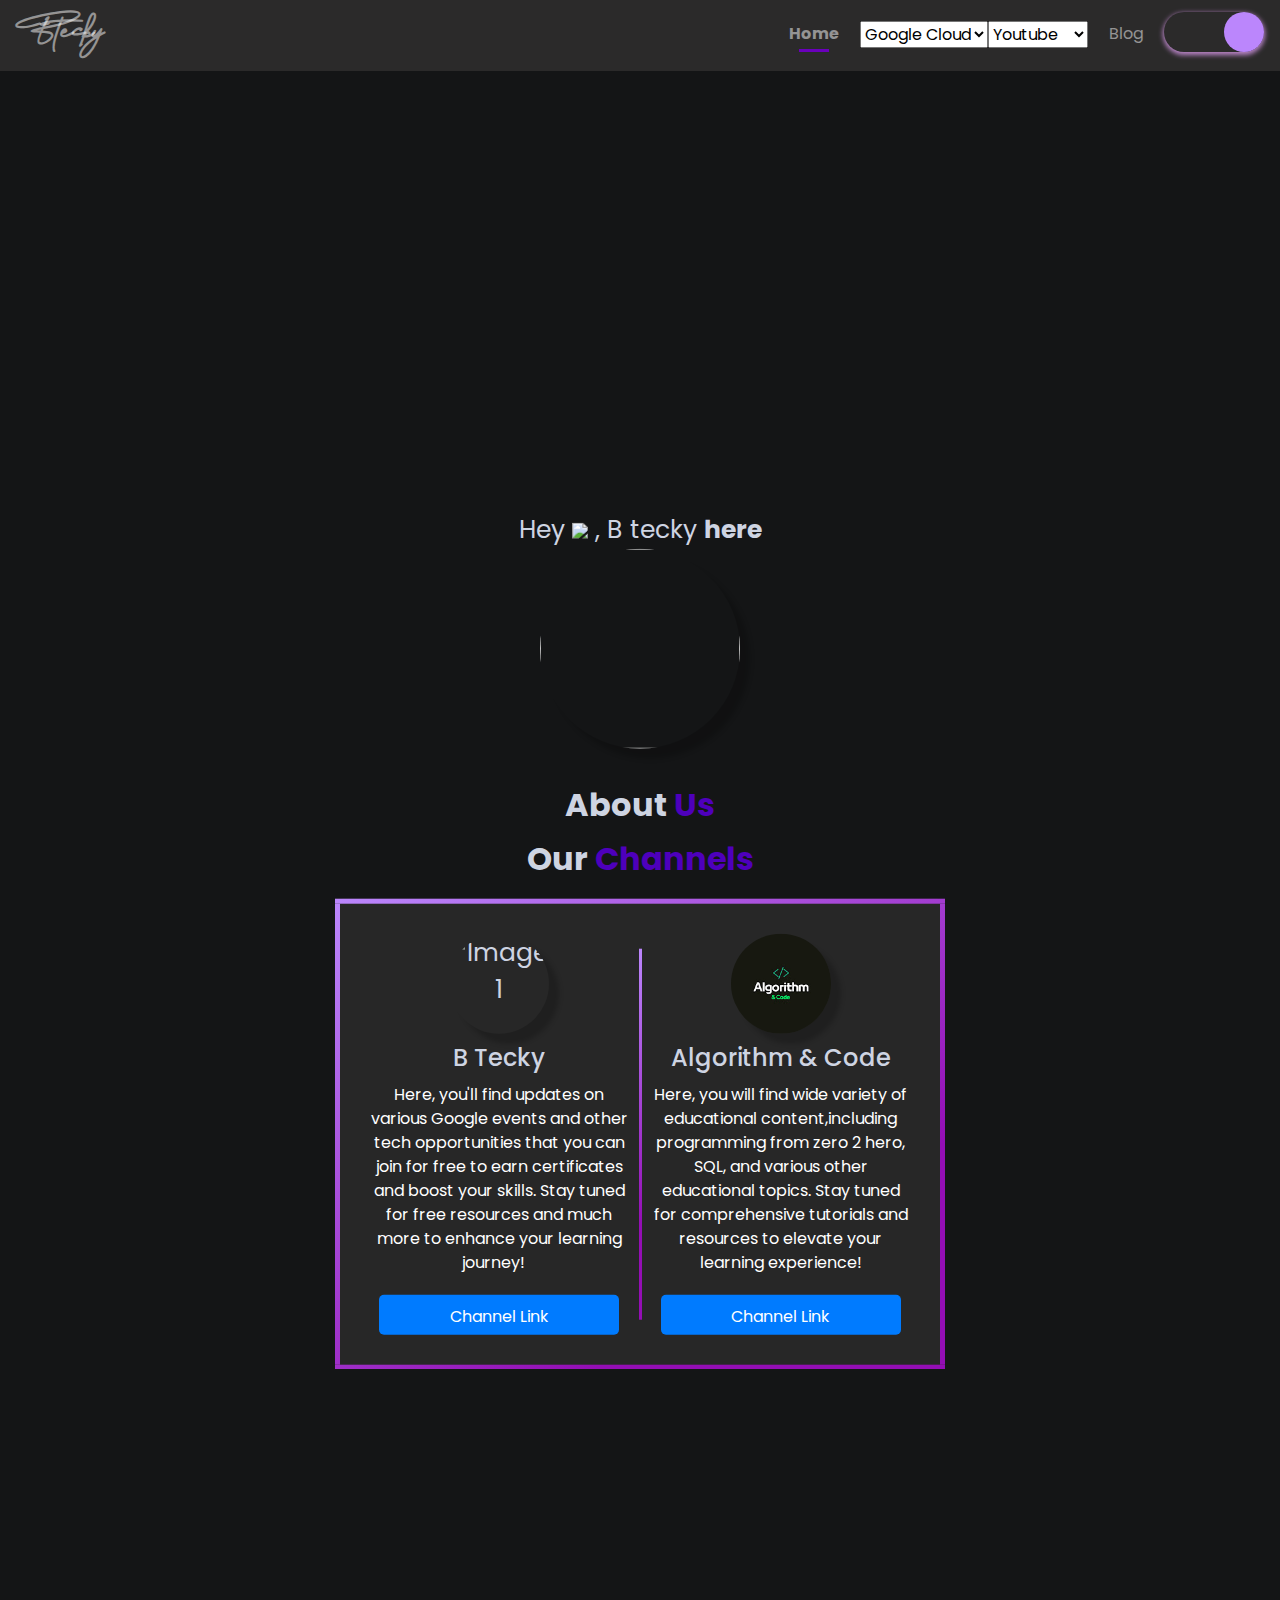
==== commit 9bffb7d3: "Update index.html" ====
--- a/index.html
+++ b/index.html
@@ -6,52 +6,81 @@
     <meta charset="UTF-8">
     <meta name="viewport" content="width=device-width, initial-scale=1.0">
     <meta name="google-adsense-account" content="ca-pub-2101092613299647">
-    <meta name="keywords" content="free portfolio template,portfolio template, portfolio website template, open source, open sourcing, contributing to open source" />
-    <meta name="description" content="This project serves free and beautiful portfolio template for everyone. Anyone can showcase their work including moocs, education, projects, experience,etc. to the world." />
+    <meta name="keywords"
+        content="This is the website for Btecky Youtube channel which provides free swags and opportunities to the people related to tech the channel mainly focus on developing cloud skills." />
+    <meta name="description"
+        content="This is the website for Btecky Youtube channel which provides free swags and opportunities to the people related to tech the channel mainly focus on developing cloud skills." />
     <!-- Robot.txt -->
     <meta name="robots" content="index,follow" />
     <meta name="Googlebot" content="index,follow" />
     <meta name="AdsBot-Google" content="index,follow" />
-    <meta property="og:site_name" content="https://portfolio.smaranjitghose.codes/">
+    <meta property="og:site_name" content="https://btecky.tech/">
     <meta property="og:title" content="Btecky  | Home">
-    <meta property="og:description" content="This project serves free and beautiful portfolio template for everyone. Anyone can showcase their work including moocs, education, projects, experience,etc. to the world.">
+    <meta property="og:description"
+        content="This is the website for Btecky Youtube channel which provides free swags and opportunities to the people related to tech the channel mainly focus on developing cloud skills.">
     <meta property="og:type" content="website">
-    <meta property="og:url" content="https://portfolio.smaranjitghose.codes/">
+    <meta property="og:url" content="https://btecky.tech/">
     <meta name="twitter:card" content="summary">
-    <meta name="twitter:site" content="https://portfolio.smaranjitghose.codes/">
+    <meta name="twitter:site" content="https://btecky.tech/">
     <meta name="application-name" content="Btecky  | Home" />
     <meta name="apple-mobile-web-app-title" content="Btecky  | Home" />
-    <meta name="summary" content="An open source project aimed at providing free and beautiful templates to everyone for building their portfolio websites and showcase their work to the world." />
+    <meta name="summary"
+        content="This is the website for Btecky Youtube channel which provides free swags and opportunities to the people related to tech the channel mainly focus on developing cloud skills." />
     <!--For Dark/Light mode Toggle-->
+
+
     <script src="https://code.iconify.design/1/1.0.4/iconify.min.js"></script>
     <script async src="https://pagead2.googlesyndication.com/pagead/js/adsbygoogle.js?client=ca-pub-5710756959533260"
-     crossorigin="anonymous"></script>
+        crossorigin="anonymous"></script>
     <!--Import Google Icon Font-->
     <link rel="stylesheet" href="https://maxcdn.bootstrapcdn.com/bootstrap/4.5.0/css/bootstrap.min.css" />
-    <link href="https://fonts.googleapis.com/css2?family=Poppins:wght@200;300&display=swap" rel="stylesheet">
+
     <script src='https://kit.fontawesome.com/a076d05399.js'></script>
     <link rel="stylesheet" href="assets/css/preloader.css">
     <link rel="stylesheet" href="assets/css/home.css">
     <link rel="stylesheet" href="assets/css/style.css">
+    <link rel="stylesheet" href="assets/css/cursor.css">
+    <link rel="stylesheet" href="assets/css/index.css"/>
+    <link rel="stylesheet" href="new.css" />
+    <script defer src="./assets/js/dynamicTitle.js"></script>
     <!-- Favicon -->
     <link id='favicon' rel="shortcut icon" href="assets/images/dp_logo.jpg" type="image/x-png">
+
+
+    <script src="https://code.iconify.design/1/1.0.4/iconify.min.js"></script>
+    <script async src="https://pagead2.googlesyndication.com/pagead/js/adsbygoogle.js?client=ca-pub-5710756959533260"
+        crossorigin="anonymous"></script>
+
+    <link href="https://fonts.googleapis.com/css2?family=Poppins:wght@200;300&display=swap" rel="stylesheet" />
+    <!--Import animation.css-->
+    <link rel="stylesheet" href="https://cdnjs.cloudflare.com/ajax/libs/animate.css/4.0.0/animate.min.css" />
+
+    <script src='https://kit.fontawesome.com/a076d05399.js'></script>
+    <script src="https://code.iconify.design/1/1.0.7/iconify.min.js"></script>
+    <link rel="stylesheet" href="https://cdn.jsdelivr.net/gh/jpswalsh/academicons@1/css/academicons.min.css">
+    
+    <link rel="stylesheet" href="https://cdnjs.cloudflare.com/ajax/libs/font-awesome/5.15.1/css/all.min.css"
+        integrity="sha512-+4zCK9k+qNFUR5X+cKL9EIR+ZOhtIloNl9GIKS57V1MyNsYpYcUrUeQc9vNfzsWfV28IaLL3i96P9sdNyeRssA=="
+        crossorigin="anonymous" />
+    <link rel="stylesheet" href="https://unpkg.com/swiper@8.4.6/swiper-bundle.css" />
+    <link rel="stylesheet" href="https://unpkg.com/swiper@8.4.6/swiper-bundle.min.css" />
+
+    
     <!-- Font awesome icons -->
-    <link rel="stylesheet" href="https://cdnjs.cloudflare.com/ajax/libs/font-awesome/5.15.1/css/all.min.css" integrity="sha512-+4zCK9k+qNFUR5X+cKL9EIR+ZOhtIloNl9GIKS57V1MyNsYpYcUrUeQc9vNfzsWfV28IaLL3i96P9sdNyeRssA==" crossorigin="anonymous" />
+    <link rel="stylesheet" href="https://cdnjs.cloudflare.com/ajax/libs/font-awesome/5.15.1/css/all.min.css"
+        integrity="sha512-+4zCK9k+qNFUR5X+cKL9EIR+ZOhtIloNl9GIKS57V1MyNsYpYcUrUeQc9vNfzsWfV28IaLL3i96P9sdNyeRssA=="
+        crossorigin="anonymous" />
     <link rel="stylesheet" href="https://cdn.jsdelivr.net/gh/jpswalsh/academicons@1/css/academicons.min.css">
-    <script defer src="./assets/js/dynamicTitle.js"></script>
+    
     <!-- Global site tag (gtag.js) - Google Analytics -->
     <script async src="https://www.googletagmanager.com/gtag/js?id=G-M11CMZ12Q"></script>
+
     <script>
         window.dataLayer = window.dataLayer || [];
         function gtag(){dataLayer.push(arguments);}
         gtag('js', new Date());
 
         gtag('config', 'G-M11CMZ12Q');
-        
-        let count = localStorage.getItem("visitorCount") || 0;
-         count++;
-         localStorage.setItem("visitorCount", count);
-           document.getElementById("visitorCount").textContent = count;
     </script>
 </head>
 
@@ -68,70 +97,175 @@
     <!--Dynamic Nav Bar-->
 
     <!--Particles effect-->
+
     <div id="home">
         <section class="center">
             <div id="particles-js"></div>
         </section>
     </div>
+
+
     <center>
+
         <!-- Home Section -->
-        <div class="text col-sm-6" style="margin-top: 140px;">Hey <span class="wave"><img src="assets/images/Hand.gif" width="35px"></span>&nbsp;, B tecky <span class="header">here</span>
+        
+
+        <div class="text col-sm-6" style="margin-top: 580px;">Hey <span class="wave"><img src="assets/images/Hand.gif"
+                    width="35px"></span>&nbsp;, B tecky <span class="header">here</span>
             <div class="center">
                 <div>
                     <img src="assets/images/dp_logo.jpg" alt="" class="rounded-circle" height="200" width="200">
                 </div>
-                <br/>
+                <br>
+
+                <h4 class="text-center heading1 exp-head">About <span class="my_about_us">Us</span></h4>
+
+        <!-- work about_us Card -->
+
+        <main class="container about_us-cards">
+            <!-- Dynamic about_us Card -->
+
+        </main>
+    </div>
+
+    <h4 class="text-center heading1 exp-head">Our <span class="my_about_us">Channels</span></h4>
+
+                <div class="youtube_contain">
+                    <div class="part">
+                        <img src="assets/images/dp_logo.jpg" alt="Image 1" class="rounded-circle" height="100"
+                            width="100">
+                        <h3>B Tecky</h3>
+                        <p>
+                            Here, you'll find updates on various Google events and other tech opportunities that you can join for free to earn certificates and boost your skills. Stay tuned for free resources and much more to enhance your learning journey!&nbsp;&nbsp;&nbsp;
+                        </p>
+                        <button class="btn" onclick="openLinkAndAnimate('https://www.youtube.com/@btecky')">Channel
+                            Link</button>
+                    </div>
 
                 
-
-                <div class="col-lg-6 col-md-12 mb-4 mb-md-0 form-comtainer">
-                    <div class="form-style-6">
-                       <div class="form-header_1">
-                          <h6 class="header_1">Subscribe Newsletter</h6>
+                    <div class="vertical-line"></div>
+                
+                    <div class="part">
+                        <img src="assets/images/dp_logo_2.jpg" alt="Image 2" class="rounded-circle" height="100"
+                            width="100">
+                        <h3>Algorithm & Code</h3>
+                        <p>
+                            Here, you will find wide variety of educational content,including programming from zero 2 hero, SQL, and various other educational topics. Stay tuned for comprehensive tutorials and resources to elevate your learning experience!
+                        </p>
+                        <button class="btn" onclick="openLinkAndAnimate('https://youtube.com/@Algorithm-Code')">Channel
+                            Link</button>
+                    </div>
+                </div>
+            </div>
+
+        
+
+
+        <div>
+            <h4 class="text-center heading1 mcard" style="margin-top: 1220px;">Btecky <span class="my_about_us">Core-Team</span></h4>
+
+            <!-- Mentorship Card  -->
+
+            <main class="">
+
+                <div class="blog-slider mb-5 mt-5">
+                    <div class="blog-slider__wrp swiper-wrapper hackathon-section">
+                        <div class="blog-slider__item swiper-slide">
+                            <div class="blog-slider__img">
+                                <img src="${image}" alt="">
+                            </div>
+                            <div class="blog-slider__content">
+                                <div class="blog-slider__title">${title}</div>
+                                <span class="blog-slider__code">${subtitle}</span>
+                                <div class="blog-slider__text">${desp}</div>
+                                <a href="#" class="blog-slider__button">Read More</a>
+                            </div>
                         </div>
-                          <form name="submit-to-google-sheet">
-                            <input id="name" type="text" name="name" placeholder="Your Name" required/>
-          
-                            <input id="email" type="email" name="email" placeholder="Email Address" required/>  
-                                            
-                            <textarea id="textArea" name="message" placeholder="Feedback" required></textarea>
-                        
-                            <div id="main_1">
-                              <button id="lnch" type="submit" value="Send" >Submit</button>
-                              <div id="lnch_btn"><i class="fas fa-space-shuttle"></i></div>
-                            </div>
-                          </form>
-                          <script>
-                           const scriptURL = 'https://script.google.com/macros/s/AKfycbzW7ci7NEcCh3sVo3wSU8sgW1hXPdbXD_jm-xhBgRn8OLvRA5soMQFwOi2g2NKCYrv08Q/exec'
-                           const form = document.forms['submit-to-google-sheet']
-          
-                           form.addEventListener('submit', e => {
-                             e.preventDefault()
-                             fetch(scriptURL, { method: 'POST', body: new FormData(form)})
-                               .then(response => console.log('Success!', response))
-                               .catch(error => console.error('Error!', error.message))
-                           })
-                          </script>
-          
-                        </div>
-                      </div>
                     </div>
-                  </div>
-              </div>
-              <br><br>
-
-
-                <!-- <span style="display: inline;">I am into <span class="animated-text"
+                    <div class="blog-slider__pagination"></div>
+                </div>
+
+            </main>
+        </div>
+        </div>
+
+        <div class="col-lg-6 col-md-12 mb-4 mb-md-0 form-comtainer" style="margin-top: 120px;">
+            <div class="form-style-6">
+                <div class="form-header_1">
+                    <h6 class="header_1">Subscribe Newsletter</h6>
+                </div>
+                <form name="submit-to-google-sheet">
+                    <input id="name" type="text" name="name" placeholder="Your Name" required />
+
+                    <input id="email" type="email" name="email" placeholder="Email Address" required />
+
+                    <textarea id="textArea" name="message" placeholder="Feedback" required></textarea>
+
+                    <div id="main_1">
+                        <button id="lnch" type="submit" value="Send">Submit</button>
+                        <div id="lnch_btn"><i class="fas fa-space-shuttle"></i></div>
+                    </div>
+                </form>
+                <script>
+                    const scriptURL = 'https://script.google.com/macros/s/AKfycbzW7ci7NEcCh3sVo3wSU8sgW1hXPdbXD_jm-xhBgRn8OLvRA5soMQFwOi2g2NKCYrv08Q/exec'
+                    const form = document.forms['submit-to-google-sheet']
+
+                    form.addEventListener('submit', e => {
+                        e.preventDefault()
+                        fetch(scriptURL, { method: 'POST', body: new FormData(form) })
+                            .then(response => console.log('Success!', response))
+                            .catch(error => console.error('Error!', error.message))
+                    })
+                </script>
+
+            </div>
+        </div>
+    </div>
+    </div>
+    </div>
+
+        <div class="main1 pt-1">
+            <h4 class="text-center heading1" >Connect <span class="my_about_us">Us</span></h4>
+
+            <!-- Hackathon Section -->
+
+            <main class="page-content volunteership">
+                <!-- Dynamic Hackathon Section -->
+
+            </main>
+
+
+        </div>
+
+        <!--MOOCs Cards-->
+
+    <div id="mooc" class="container-fluid">
+        <h4 class="text-center pb-2 pt-5" data-aos="fade-up" data-aos-delay="300">Btecky<span class="edu_background"> Collaborated</span></h4>
+        <div class="row moocs">
+             <!-- Dynamic MOOCs Cards -->
+        </div> 
+    </div>
+
+
+    
+
+
+
+        <!-- <span style="display: inline;">I am into <span class="animated-text"
                     data-words="Designing, UI/UX, Cloud Computing, Web Development, Open Source, Mentoring"></span>
                 </span> -->
-                <div>
-                    <div class="social-icons">
-
-                        <a class="socialicon twitter" href="https://www.twitter.com/lavish_sheth_ls" target="_blank" rel="author">
-                            <!-- SVG code for twitter icon -->
-                            <svg class="twitter-icon" version="1.1" id="Layer_1" xmlns="http://www.w3.org/2000/svg" xmlns:xlink="http://www.w3.org/1999/xlink" x="0px" y="0px" viewBox="0 0 500 500" enable-background="new 0 0 500 500" xml:space="preserve">
-                                <!-- bird body -->
-                                <path id="body" fill="#5DA8DC" d="M142.9,364.1c-1.6,1-3,1.7-4,2.3c-3,1.5-7.9,3.8-14.9,6.9c-7,3.1-14.7,5.7-23.1,7.9
+        <div>
+            <div class="social-icons">
+
+                <a class="socialicon twitter" href="https://www.twitter.com/lavish_sheth_ls" target="_blank"
+                    rel="author">
+                    <!-- SVG code for twitter icon -->
+                    <svg class="twitter-icon" version="1.1" id="Layer_1" xmlns="http://www.w3.org/2000/svg"
+                        xmlns:xlink="http://www.w3.org/1999/xlink" x="0px" y="0px" viewBox="0 0 500 500"
+                        enable-background="new 0 0 500 500" xml:space="preserve">
+                        <!-- bird body -->
+                        <path id="body" fill="#5DA8DC"
+                            d="M142.9,364.1c-1.6,1-3,1.7-4,2.3c-3,1.5-7.9,3.8-14.9,6.9c-7,3.1-14.7,5.7-23.1,7.9
                                                 c-8.4,2.2-15.6,3.8-21.8,4.7c-6.2,0.9-12.2,1.5-18.1,1.8s-11.4,0.3-16.7,0c-5.2-0.3-8.5-0.5-9.6-0.6l-1.8-0.2l-0.4-0.1l-0.4-0.1v0.8
                                                 h0.2l0.1,0.1l0.1,0.1l0.1,0.1l0.1,0.1l0.1,0.1H33l0.4,0.2l0.4,0.2l0.1,0.1l0.1,0.1l0.1,0.1l0.1,0.1l3.6,2.2c2.4,1.5,4.5,2.6,6.4,3.6
                                                 s6.6,3.3,14.1,7.1c7.6,3.7,16.6,7.4,27.2,11.1s18.6,6.2,24,7.4c5.4,1.3,12.8,2.6,22.2,3.9s14.9,2.1,16.3,2.2
@@ -150,8 +284,9 @@
                                                 l-7.4-1.5h-20.5v0.1c0,0.1-1.7,0.4-5.1,0.9s-7.6,1.6-12.6,3.3c-5,1.7-10.4,4.2-16.3,7.4c-5.9,3.3-11.1,7-15.7,11.2
                                                 s-8.3,8.3-11.2,12.2c-2.9,3.9-5.2,7.4-7,10.5C221.5,163.3,231.3,307,142.9,364.1z" />
 
-                                <!-- wing1 -->
-                                <path id="wing1" fill="#5DA8DC" d="M233.2,181.5c-5-0.5-12.4-1.7-22.2-3.6c-9.8-1.8-16.8-3.3-20.8-4.5s-11.1-3.7-21.2-7.4
+                        <!-- wing1 -->
+                        <path id="wing1" fill="#5DA8DC"
+                            d="M233.2,181.5c-5-0.5-12.4-1.7-22.2-3.6c-9.8-1.8-16.8-3.3-20.8-4.5s-11.1-3.7-21.2-7.4
                                                 c-10.1-3.8-19.5-8-28.3-12.8c-8.8-4.7-16.8-9.5-24-14.4s-13.1-9.1-17.5-12.8c-4.5-3.7-7.1-6-7.9-7s-1.5-1.6-1.9-1.8
                                                 c-0.5-0.2-3.2-2.7-8-7.6s-9.1-9.2-12.6-13.2l-5.3-5.9l-0.1-0.1l-0.1-0.1L63.1,90l-0.2-0.4l-0.1-0.1l-0.1-0.1l-0.1-0.1l-0.1-0.1
                                                 l-0.1-0.1L62.3,89l-0.1-0.1l0,0.1l-0.1,0.1L62,89.2l0,0.1l-0.1,0.1L61.7,90l-0.2,0.6L57.9,98c-2.2,5-3.9,9.7-5.1,14.1
@@ -165,8 +300,9 @@
                                                 l-0.6-0.1l0.1,0.4l0.1,0.4l0.2,0.6l0.2,0.6l3.2,7.2c2.2,4.8,4.4,9,6.7,12.7c2.3,3.7,5.1,7.2,8.3,10.7c3.2,3.5,5.8,6.2,7.9,8
                                                 c2.1,1.9,5.3,4.3,9.9,7.2c4.6,2.9,9.3,5.4,14.1,7.4c4.9,2.1,9.4,3.7,13.5,4.7c4.2,1,7.3,1.6,9.2,1.8c1.9,0.1,4,0.3,6.1,0.4l3.1,0.2
                                                 c117.9-117.9,82.9-167.7,82.9-167.7l-2.8-0.1C241.6,182.3,238.2,181.9,233.2,181.5z" />
-                                <!-- wing2 -->
-                                <path id="wing2" fill="#5DA8DC" d="M233.2,181.5c-5-0.5-12.4-1.7-22.2-3.6c-9.8-1.8-16.8-3.3-20.8-4.5s-11.1-3.7-21.2-7.4
+                        <!-- wing2 -->
+                        <path id="wing2" fill="#5DA8DC"
+                            d="M233.2,181.5c-5-0.5-12.4-1.7-22.2-3.6c-9.8-1.8-16.8-3.3-20.8-4.5s-11.1-3.7-21.2-7.4
                                                 c-10.1-3.8-19.5-8-28.3-12.8c-8.8-4.7-16.8-9.5-24-14.4s-13.1-9.1-17.5-12.8c-4.5-3.7-7.1-6-7.9-7s-1.5-1.6-1.9-1.8
                                                 c-0.5-0.2-3.2-2.7-8-7.6s-9.1-9.2-12.6-13.2l-5.3-5.9l-0.1-0.1l-0.1-0.1L63.1,90l-0.2-0.4l-0.1-0.1l-0.1-0.1l-0.1-0.1l-0.1-0.1
                                                 l-0.1-0.1L62.3,89l-0.1-0.1l0,0.1l-0.1,0.1L62,89.2l0,0.1l-0.1,0.1L61.7,90l-0.2,0.6L57.9,98c-2.2,5-3.9,9.7-5.1,14.1
@@ -180,10 +316,10 @@
                                                 l-0.6-0.1l0.1,0.4l0.1,0.4l0.2,0.6l0.2,0.6l3.2,7.2c2.2,4.8,4.4,9,6.7,12.7c2.3,3.7,5.1,7.2,8.3,10.7c3.2,3.5,5.8,6.2,7.9,8
                                                 c2.1,1.9,5.3,4.3,9.9,7.2c4.6,2.9,9.3,5.4,14.1,7.4c4.9,2.1,9.4,3.7,13.5,4.7c4.2,1,7.3,1.6,9.2,1.8c1.9,0.1,4,0.3,6.1,0.4l3.1,0.2
                                                 c117.9-117.9,82.9-167.7,82.9-167.7l-2.8-0.1C241.6,182.3,238.2,181.9,233.2,181.5z" />
-                            </svg>
-                        </a>
-
-                        <!-- <a class="socialicon dribbble" href="" target="_blank" rel="author">
+                    </svg>
+                </a>
+
+                <!-- <a class="socialicon dribbble" href="" target="_blank" rel="author">
                             <svg class="dribbble-icon" viewBox="0 0 256 256" version="1.1" xmlns="http://www.w3.org/2000/svg" xmlns:xlink="http://www.w3.org/1999/xlink" preserveAspectRatio="xMidYMid">
                             <g>
                                 <path
@@ -193,15 +329,18 @@
                             </svg>
                         </a> -->
 
-                        <a class="socialicon linkedin" href="https://www.linkedin.com/in/lavish-sheth-163844215/" target="_blank" rel="author">
-                            <svg class="linkedin-icon" xmlns="http://www.w3.org/2000/svg" width="35" viewBox="0 0 24 24" fill="#0e76a8" stroke-width="1" stroke-linecap="round" stroke-linejoin="round" class="feather feather-linkedin">
-                                <path d="M16 8a6 6 0 0 1 6 6v7h-4v-7a2 2 0 0 0-2-2 2 2 0 0 0-2 2v7h-4v-7a6 6 0 0 1 6-6z"></path>
-                                <rect x="2" y="9" width="4" height="12"></rect>
-                                <circle cx="4" cy="4" r="2"></circle>
-                            </svg>
-                        </a>
-
-                        <!-- <a class="socialicon codeforces" href="" target="_blank" rel="author">
+                <a class="socialicon linkedin" href="https://www.linkedin.com/in/lavish-sheth-163844215/"
+                    target="_blank" rel="author">
+                    <svg class="linkedin-icon" xmlns="http://www.w3.org/2000/svg" width="35" viewBox="0 0 24 24"
+                        fill="#0e76a8" stroke-width="1" stroke-linecap="round" stroke-linejoin="round"
+                        class="feather feather-linkedin">
+                        <path d="M16 8a6 6 0 0 1 6 6v7h-4v-7a2 2 0 0 0-2-2 2 2 0 0 0-2 2v7h-4v-7a6 6 0 0 1 6-6z"></path>
+                        <rect x="2" y="9" width="4" height="12"></rect>
+                        <circle cx="4" cy="4" r="2"></circle>
+                    </svg>
+                </a>
+
+                <!-- <a class="socialicon codeforces" href="" target="_blank" rel="author">
                             <svg class="codeforces-icon" xmlns="http://www.w3.org/2000/svg" viewBox="5 0 14 19" width="100" height="100">
                                 <g>
                                     <rect class="red" x="15" width="2" height="6.5" rx="0.7" y="0" fill="#AE0F0A" />
@@ -215,39 +354,44 @@
                             <i class="fab fa-kaggle"></i>
                         </a> -->
 
-                        <a class="socialicon instagram" href="https://www.instagram.com/lavish_sheth_ls/?r=nametag" target="_blank" rel="author">
-                            <!-- svg code for instagram icon -->
-                            <svg class="instagram-icon" x="0px" y="0px" viewBox="0 0 202.5 202.5" style="enable-background:new 0 0 202.5 202.5;">
-                                <circle id="littleCircle" class="st0" cx="101" cy="101.5" r="18.9" />
-                                <circle id="shutter" class="st0" cx="101" cy="101.5" r="8" />
-                                <circle id="lens" class="st0" cx="125.5" cy="78.6" r="2.9" />
-                                <path id="camera" class="st0" d="M79,60.5h44c10.5,0,19,8.5,19,19v44c0,10.5-8.5,19-19,19H79c-10.5,0-19-8.5-19-19v-44
+                <a class="socialicon instagram" href="https://www.instagram.com/lavish_sheth_ls/?r=nametag"
+                    target="_blank" rel="author">
+                    <!-- svg code for instagram icon -->
+                    <svg class="instagram-icon" x="0px" y="0px" viewBox="0 0 202.5 202.5"
+                        style="enable-background:new 0 0 202.5 202.5;">
+                        <circle id="littleCircle" class="st0" cx="101" cy="101.5" r="18.9" />
+                        <circle id="shutter" class="st0" cx="101" cy="101.5" r="8" />
+                        <circle id="lens" class="st0" cx="125.5" cy="78.6" r="2.9" />
+                        <path id="camera" class="st0"
+                            d="M79,60.5h44c10.5,0,19,8.5,19,19v44c0,10.5-8.5,19-19,19H79c-10.5,0-19-8.5-19-19v-44
                                                                                                         C60,69,68.5,60.5,79,60.5z" />
-                            </svg>
-                        </a>
-
-                        <a class="socialicon github" href="https://github.com/lavishsheth/" target="_blank" rel="author">
-                            <!-- SVG code for Github icon -->
-                            <svg class="github-icon" width="45px" height="45px" viewBox="0 0 300 300">
-                                <!-- body -->
-                                <path id="body" d="M112.5,234.4v43.1c24.5,7.5,50.5,7.5,75,0V225c-0.4-11.1-4.9-21.6-12.7-29.6c30-3.4,59.5-23.5,59.5-64.1
+                    </svg>
+                </a>
+
+                <a class="socialicon github" href="https://github.com/lavishsheth/" target="_blank" rel="author">
+                    <!-- SVG code for Github icon -->
+                    <svg class="github-icon" width="45px" height="45px" viewBox="0 0 300 300">
+                        <!-- body -->
+                        <path id="body" d="M112.5,234.4v43.1c24.5,7.5,50.5,7.5,75,0V225c-0.4-11.1-4.9-21.6-12.7-29.6c30-3.4,59.5-23.5,59.5-64.1
                                                             c0.9-13.9-3.3-27.7-11.8-38.7c4.1-11.6,3.7-24.4-1.3-35.7c0,0-11.2-3.7-37.5,13.8c-22.1-6.1-45.3-6.1-67.4,0
                                                             C90.6,53.3,78.9,56.8,78.9,56.8c-5,11.3-5.4,24.1-1.3,35.7c-8.5,11.1-12.7,24.8-11.9,38.7c0.2,33.8,26.4,61.8,60.2,64.1
                                                             c-5,4.7-8.1,11.1-8.6,18" />
-                                <!-- arm                             -->
-                                <path id="arm" d="M125.2,213.4c-13.9,7.8-31.5,2.8-39.3-11.2c-4.3-7.7-12-12.8-20.7-13.8c-11.2,0-4.6,6.4,0,9.4
+                        <!-- arm                             -->
+                        <path id="arm" d="M125.2,213.4c-13.9,7.8-31.5,2.8-39.3-11.2c-4.3-7.7-12-12.8-20.7-13.8c-11.2,0-4.6,6.4,0,9.4
                                                             c6,5.1,10.8,11.5,13.8,18.8c2.9,7.4,7.7,24.1,41.5,17.8" />
-                            </svg>
-                        </a>
-                    </div>
-                </div>
+                    </svg>
+                </a>
             </div>
         </div>
+        </div>
+        </div>
     </center>
-
+    <div class="cursor-dot-outline"></div>
+    <div class="cursor-dot"></div>
     <br><br><br>
     <!-- Dynamic footer section -->
-    <script src="https://code.jquery.com/jquery-3.5.1.min.js" integrity="sha256-9/aliU8dGd2tb6OSsuzixeV4y/faTqgFtohetphbbj0=" crossorigin="anonymous"></script>
+    <script src="https://code.jquery.com/jquery-3.5.1.min.js"
+        integrity="sha256-9/aliU8dGd2tb6OSsuzixeV4y/faTqgFtohetphbbj0=" crossorigin="anonymous"></script>
 
     <!-- Google Analytics -->
     <script async src="https://www.googletagmanager.com/gtag/js?id=G-G6D61F5TL4"></script>
@@ -255,17 +399,64 @@
 
     <!--JavaScript at end of body for optimized loading-->
     <script src="assets/js/app.js"></script>
-    <script src="https://cdnjs.cloudflare.com/ajax/libs/popper.js/1.12.9/umd/popper.min.js" integrity="sha384-ApNbgh9B+Y1QKtv3Rn7W3mgPxhU9K/ScQsAP7hUibX39j7fakFPskvXusvfa0b4Q" crossorigin="anonymous"></script>
-    <script src="https://maxcdn.bootstrapcdn.com/bootstrap/4.0.0/js/bootstrap.min.js" integrity="sha384-JZR6Spejh4U02d8jOt6vLEHfe/JQGiRRSQQxSfFWpi1MquVdAyjUar5+76PVCmYl" crossorigin="anonymous"></script>
+    <script src="https://cdnjs.cloudflare.com/ajax/libs/popper.js/1.12.9/umd/popper.min.js"
+        integrity="sha384-ApNbgh9B+Y1QKtv3Rn7W3mgPxhU9K/ScQsAP7hUibX39j7fakFPskvXusvfa0b4Q"
+        crossorigin="anonymous"></script>
+    <script src="https://maxcdn.bootstrapcdn.com/bootstrap/4.0.0/js/bootstrap.min.js"
+        integrity="sha384-JZR6Spejh4U02d8jOt6vLEHfe/JQGiRRSQQxSfFWpi1MquVdAyjUar5+76PVCmYl"
+        crossorigin="anonymous"></script>
     <script src='https://cdnjs.cloudflare.com/ajax/libs/particles.js/2.0.0/particles.min.js'></script>
     <script src="assets/js/particle.js"></script>
-
-      <p>Dear User,
-        Our privacy policy is designed to inform you about how we collect, use, and manage your personal data. Your privacy is important to us, and we are committed to protecting your information.
-        Thank you for trusting us.
-
-        Sincerely,
-        Btecky</p>
+    <!-- <script src="new.js"></script> -->
+    <script src="assets/js/cursor.js"></script>   
+    <script src="assets/js/index.js"></script>
+    <script src="https://cdnjs.cloudflare.com/ajax/libs/popper.js/1.12.9/umd/popper.min.js"
+        integrity="sha384-ApNbgh9B+Y1QKtv3Rn7W3mgPxhU9K/ScQsAP7hUibX39j7fakFPskvXusvfa0b4Q"
+        crossorigin="anonymous"></script>
+    <script src="https://maxcdn.bootstrapcdn.com/bootstrap/4.0.0/js/bootstrap.min.js"
+        integrity="sha384-JZR6Spejh4U02d8jOt6vLEHfe/JQGiRRSQQxSfFWpi1MquVdAyjUar5+76PVCmYl"
+        crossorigin="anonymous"></script>
+    <script src="https://unpkg.com/aos@next/dist/aos.js"></script>
+    <script src="https://unpkg.com/swiper@8.4.6/swiper-bundle.min.js"></script>
+    <script async src="https://www.googletagmanager.com/gtag/js?id=G-G6D61F5TL4"></script>
+    <!-- Fetching our Google Tag Manager -->
+
+    <script src="https://code.jquery.com/jquery-3.5.1.min.js"
+        integrity="sha256-9/aliU8dGd2tb6OSsuzixeV4y/faTqgFtohetphbbj0=" crossorigin="anonymous"></script>
+
+    <script>
+        var swiper = new Swiper('.blog-slider', {
+            observer: true,
+            observeParents: true,
+            spaceBetween: 30,
+            effect: 'fade',
+            mousewheel: {
+                invert: false,
+            },
+            pagination: {
+                el: '.blog-slider__pagination',
+                clickable: true,
+            },
+
+        });
+
+
+        function openLinkAndAnimate(url) {
+            // Trigger your background animation here
+            document.body.classList.add('animate-background');
+        
+            // Wait for the animation to start before redirecting
+            setTimeout(() => {
+                window.open(url, '_blank');
+            }, 500); // Adjust the timeout to match the animation delay if needed
+        }
+    </script>
+    <script>
+        
+        </script>
+
+
+
 </body>
 
 </html>
--- a/assets/css/index.css
+++ b/assets/css/index.css
@@ -0,0 +1,983 @@
+@import url("https://fonts.googleapis.com/css?family=Fira+Sans:400,500,600,700,800");
+@import url("https://fonts.googleapis.com/css2?family=Poppins:wght@300&display=swap");
+
+html[light-mode="light"] {
+  --bg1-color: rgba(0, 0, 0, 0);
+  --text-color: #6c757d;
+  --shadow-col1: #babdc2;
+  --shadow-col2: #ffffff;
+  --meta-col: #444;
+  --head-col: black;
+}
+
+html[light-mode="dark"] {
+  --bg1-color: #272727;
+  --text-color: #fff;
+  --bg-txt-img: linear-gradient(315deg, #d5adc8 0%, #ff8489 74%);
+  --txt-fill: transparent;
+  --shadow-col1: #191919;
+  --shadow-col2: #1d1d1d;
+  --meta-col: rgb(155, 149, 149);
+  --head-col: #fff;
+}
+
+html {
+  overflow-x: hidden;
+}
+/*Main section*/
+
+@media (max-width: 766px) {
+  .dropdown {
+    position: absolute;
+    padding-right: 3.5rem;
+  }
+  .godown {
+    z-index: 1;
+    padding-top: 8rem;
+    padding-left: 3.3rem;
+  }
+}
+.head-upper {
+  background: var(--bg-txt-img);
+  background-clip: text;
+  -webkit-background-clip: text;
+  -webkit-text-fill-color: var(--txt-fill);
+}
+
+section > div {
+  padding-top: 7rem !important;
+}
+
+@media only screen and (max-width: 991px) {
+  section {
+    height: 80vh;
+  }
+}
+@media only screen and (max-width: 867px) {
+  section {
+    height: 70vh;
+  }
+}
+@media only screen and (max-width: 767px) {
+  section {
+    height: 95vh;
+  }
+}
+@media only screen and (max-width: 550px) {
+  section {
+    height: 90vh;
+  }
+}
+@media only screen and (max-width: 400px) {
+  section {
+    height: 85vh;
+  }
+}
+
+.main,
+.main1 {
+  width: 100%;
+  padding-left: 4rem;
+  padding-right: 4rem;
+  margin: 0 auto;
+}
+
+.section {
+  padding: 20px;
+  padding-left: 0;
+}
+.heading {
+  font-size: 55px;
+  color: var(--bg-txt-img);
+}
+
+.about_us_head {
+  font-weight: bold;
+}
+
+/*color of about_us page headings*/
+.my_about_us {
+  color: #4e00bb;
+}
+
+.sub-heading {
+  font-size: 17px;
+  margin-top: 20px;
+}
+@media (max-width: 550px) {
+  .main {
+    padding-left: 0;
+    padding-right: 0;
+  }
+  .main1 {
+    padding-left: 15px;
+    padding-right: 15px;
+  }
+}
+
+.about_us-cards {
+  margin: 0 auto;
+}
+@media only screen and (max-width: 550px) {
+  .about_us-cards {
+    overflow: hidden;
+    padding-left: 30px;
+    padding-right: 30px;
+  }
+}
+
+.col.gaap {
+  padding-left: 0;
+  padding-right: 0;
+  margin: 0 auto;
+}
+.desptext{
+  font-size: 25px;
+
+}
+
+.card1 {
+  background-color: var(--bg1-color);
+  display: flex;
+  flex-direction: column;
+  max-height: 80%;
+  border: none;
+  border-radius: 13px;
+  contain: content;
+  margin: 4em auto 36px;
+  box-shadow: 1px 1px 6px rgba(0, 0, 0, 15%), 2px 2px 7px rgba(0, 0, 0, 14%),
+    3px 3px 8px rgba(0, 0, 0, 13%), 4px 4px 9px rgba(0, 0, 0, 12%);
+  z-index: 1;
+  height: auto;
+}
+
+.card1:hover {
+  transform: scale(1.06);
+  -webkit-transform: scale(1.06);
+  -moz-transform: scale(1.06);
+  transition: transform 0.4s, 0.4s box-shadow;
+  border-radius: 13px;
+  z-index: 0;
+  -webkit-transition: transform 0.4s, 0.4s box-shadow;
+  -moz-transition: transform 0.4s, 0.4s box-shadow;
+  cursor: pointer;
+}
+
+@media only screen and (min-width: 551px) {
+  .card1:hover {
+    box-shadow: 2px 5px 10px rgba(0, 0, 0, 17%), 3px 6px 11px rgba(0, 0, 0, 16%),
+      4px 7px 13px rgba(0, 0, 0, 15%), 5px 8px 14px rgba(0, 0, 0, 14%);
+  }
+}
+
+.card1 .card-body {
+  display: flex;
+  flex-flow: row wrap;
+  padding: 18px;
+  color: var(--head-col);
+  border-radius: 0 13px 13px 0;
+  height: auto;
+}
+
+.card1 header {
+  flex: 100%;
+}
+
+.card1 .meta {
+  margin-bottom: 22px;
+  margin: 0;
+  text-align: center;
+}
+
+ul ol {
+  list-style: disc;
+  padding: 3%;
+}
+
+.card1 .featured-image {
+  background-size: cover;
+  background-position: center;
+  background-repeat: no-repeat;
+  border-top-left-radius: 13px;
+  border-top-right-radius: 13px;
+  width: 100%;
+  height: 300px;
+}
+
+@media only screen and (min-width: 1280px) {
+  .card1 h3 {
+    font-size: 32px;
+  }
+}
+
+@media only screen and (min-width: 768px) {
+  .card1 {
+    flex-direction: row;
+    max-height: auto;
+  }
+
+  .card1 h3 {
+    font-size: calc(100% + 1vw);
+  }
+
+  .card1 .featured-image {
+    border-top-left-radius: 13px;
+    border-bottom-left-radius: 13px;
+    border-top-right-radius: 0;
+    max-width: 300px;
+    height: inherit;
+    width: 100%;
+  }
+}
+
+@media only screen and (max-width: 992px) {
+  .card1 .featured-image {
+    width: 400px;
+  }
+}
+
+@media only screen and (max-width: 767px) {
+  .card1 .featured-image {
+    height: 400px;
+    width: 100%;
+  }
+}
+
+@media only screen and (max-width: 401px) {
+  .card1 .featured-image {
+    height: 300px;
+  }
+}
+
+.heading1 {
+  font-size: 32px;
+  line-height: 1.2;
+  font-weight: bold;
+  color: #222;
+  margin: 0.5em 0;
+  margin-top: 5rem;
+  color: var(--text);
+}
+
+@media (min-width: 675px) {
+  .heading1 {
+    margin-top: 5em;
+  }
+}
+
+@media (min-width: 60rem) {
+  .exp-head {
+    margin-top: 0rem !important;
+  }
+}
+
+.card-body .pre-heading {
+  color: var(--meta-col);
+  font-size: 1.5rem;
+  font-weight: 400;
+  text-transform: uppercase;
+}
+
+.card-body .meta {
+  color: var(--meta-col);
+  font-size: 16px;
+}
+
+.card-body .author {
+  font-size: 12px;
+}
+
+.card-body h3 {
+  font-size: 2rem;
+  margin-top: 5px;
+  margin-bottom: 5px;
+  color: var(--head-col);
+  text-align: center;
+}
+
+.main ul,
+.main1 ul {
+  display: block;
+  margin: 0 auto;
+  min-height: 15rem;
+  max-width: 1050px;
+  padding: 1rem !important;
+}
+
+.main a,
+.main a {
+  text-decoration: none;
+}
+
+/*Volunteership card*/
+
+:root {
+  --d: 700ms;
+  --e: cubic-bezier(0.19, 1, 0.22, 1);
+}
+
+.volunteerCard {
+  display: block;
+  position: relative;
+  max-width: 262px;
+  border-radius: 4px;
+  padding: 32px 24px;
+  margin: 12px;
+  text-decoration: none;
+  z-index: 0;
+  overflow: hidden;
+}
+.volunteerCard:before {
+  content: "";
+  position: absolute;
+  z-index: -1;
+  top: -16px;
+  right: -16px;
+  background: #4c8bf5;
+  height: 32px;
+  width: 32px;
+  border-radius: 32px;
+  transform: scale(0);
+  transform-origin: 50% 50%;
+  transition: transform 0.25s ease-out;
+}
+.volunteerCard:hover:before {
+  transform: scale(45);
+}
+
+.volunteerCard:hover p {
+  transition: all 0.3s ease-out;
+  color: rgba(255, 255, 255, 0.8);
+}
+.volunteerCard:hover h2 {
+  transition: all 0.3s ease-out;
+  color: #ffffff;
+}
+
+@keyframes slideInFromLeft {
+  0% {
+    transform: translateX(-100%);
+  }
+  100% {
+    transform: translateX(0);
+  }
+}
+
+.volunteerCard {
+  border-radius: 10px;
+  box-shadow: 0px 8px #093b8f, 0 6px 20px 0 rgba(0, 0, 0, 0.19),
+    0 6px 20px 0 rgba(0, 0, 0, 0.19), 0 6px 20px 0 rgba(0, 0, 0, 0.19);
+
+  animation: 0.5s ease-out 0s 1 slideInFromLeft;
+
+  background: #333;
+  padding: 10px;
+}
+
+.volunteerCard:hover {
+  transform: scale(1.1);
+}
+
+.page-content {
+  display: flex;
+  flex-wrap: wrap;
+  justify-content: space-evenly;
+  align-items: center;
+  grid-gap: 5rem;
+  padding: 2rem;
+  max-width: 1124px;
+  margin: 0 auto;
+}
+
+.page-content .card:hover {
+  position: relative;
+  display: flex;
+  align-items: flex-end;
+  overflow: hidden;
+  padding: 1rem;
+  width: 100%;
+  text-align: center;
+  color: whitesmoke;
+  cursor: pointer;
+  border: none;
+}
+
+@media (min-width: 600px) {
+  .page-content {
+    grid-template-columns: repeat(2, 1fr);
+  }
+}
+
+@media (min-width: 800px) {
+  .page-content {
+    grid-template-columns: repeat(3, 1fr);
+  }
+}
+
+.page-content .card {
+  position: relative;
+  display: flex;
+  align-items: flex-end;
+  overflow: hidden;
+  padding: 1rem;
+  width: 100%;
+  text-align: center;
+  color: black;
+  background-color: var(--bg1-color);
+  border: none;
+}
+
+@media (max-width: 600px) {
+  .page-content .card {
+    height: 580px;
+  }
+}
+
+@media (max-width: 390px) {
+  .main1 ul {
+    padding: 15px;
+  }
+}
+
+.card-body p {
+  margin: 0px;
+  font-size: 14px;
+}
+
+.content {
+  position: relative;
+  display: flex;
+  flex-direction: column;
+  align-items: center;
+  width: 100%;
+  margin-top: 0.1rem;
+  transition: transform var(--d) var(--e);
+  z-index: -1;
+}
+
+.volunteerTitle {
+  font-size: 1.5rem;
+  line-height: 1.2;
+  padding-bottom: 40px;
+  transform: translateY(40px);
+  transition: all 0.7s;
+  font-weight: 900;
+  color: #303f9f;
+}
+
+.copy {
+  font-size: 1rem;
+  font-style: italic;
+  line-height: 1.35;
+  padding-bottom: 40px;
+  color: var(--head-col);
+}
+
+/* .sociallink{
+  font-style: italic;
+  font-size: 1.2rem;
+  padding-bottom: 20%;
+  padding-right: 20%;
+  padding-left: 20%;
+  color: #303f9f;
+  font-weight: bold;
+  
+} */
+
+.sociallink {
+  /* width: 130px; */
+  height: 40px;
+  color: #fff;
+  border-radius: 5px;
+  padding: 10px 25px;
+  font-family: 'Lato', sans-serif;
+  font-weight: 500;
+  background: transparent;
+  cursor: pointer;
+  transition: all 0.3s ease;
+  position: relative;
+  display: inline-block;
+  box-shadow: inset 2px 2px 2px 0px rgba(255,255,255,.5),
+    7px 7px 20px 0px rgba(0,0,0,.1),
+    4px 4px 5px 0px rgba(0,0,0,.1);
+  outline: none;
+margin-left: auto;
+margin-right: auto;
+  background: #303f9f;
+  /* background: linear-gradient(0deg, rgba(96,9,240,1) 0%, rgba(129,5,240,1) 100%); */
+  border: none;
+ }
+
+ .sociallink:hover {
+  background: #303f9f;
+  color: white;
+ }
+ 
+ .sociallink:before {
+  height: 0%;
+  width: 2px;
+ }
+ 
+ .sociallink:hover {
+  box-shadow: 4px 4px 6px 0 rgba(255,255,255,.5),
+               -4px -4px 6px 0 rgba(116, 125, 136, .5), 
+     inset -4px -4px 6px 0 rgba(255,255,255,.2),
+     inset 4px 4px 6px 0 rgba(0, 0, 0, .4);
+ }
+
+.button {
+  background-color: #90ee90; /* Light green color */
+  border: none;
+  color: white;
+  padding: 15px 32px;
+  text-align: center;
+  text-decoration: none;
+  display: inline-block;
+  font-size: 1.2rem;
+  margin: 4px 2px;
+  cursor: pointer;
+  border-radius: 4px;
+}
+
+/*
+----------------------------
+       SVG ANIMATIONS 
+----------------------------
+*/
+
+#tie {
+  animation: tie 2s infinite ease-in-out;
+  transform-origin: 50% 62%;
+}
+@keyframes tie {
+  0%,
+  100% {
+    transform: rotate(0);
+  }
+  50% {
+    transform: skew(-12deg) rotate(-6deg);
+  }
+}
+
+
+
+
+
+.blog-slider {
+  width: 95%;
+  position: relative;
+  max-width: 800px;
+  margin: auto;
+  background: var(--bg1-color);
+  box-shadow: 0px 14px 80px rgba(34, 35, 58, 0.2);
+  padding: 25px;
+  border-radius: 25px;
+  height: 400px;
+  transition: all 0.3s;
+}
+@media screen and (max-width: 992px) {
+  .blog-slider {
+    max-width: 680px;
+    height: 400px;
+  }
+}
+@media screen and (max-width: 768px) {
+  .blog-slider {
+    min-height: 500px;
+    height: auto;
+    margin: 180px auto;
+  }
+}
+@media screen and (max-height: 500px) and (min-width: 992px) {
+  .blog-slider {
+    height: 350px;
+  }
+}
+.blog-slider__item {
+  display: flex;
+  align-items: center;
+}
+@media screen and (max-width: 768px) {
+  .blog-slider__item {
+    flex-direction: column;
+  }
+}
+.blog-slider__item.swiper-slide-active .blog-slider__img img {
+  opacity: 1;
+  transition-delay: 0.3s;
+}
+.blog-slider__item.swiper-slide-active .blog-slider__content > * {
+  opacity: 1;
+  transform: none;
+}
+.blog-slider__item.swiper-slide-active .blog-slider__content > *:nth-child(1) {
+  transition-delay: 0.3s;
+}
+.blog-slider__item.swiper-slide-active .blog-slider__content > *:nth-child(2) {
+  transition-delay: 0.4s;
+}
+.blog-slider__item.swiper-slide-active .blog-slider__content > *:nth-child(3) {
+  transition-delay: 0.5s;
+}
+.blog-slider__item.swiper-slide-active .blog-slider__content > *:nth-child(4) {
+  transition-delay: 0.6s;
+}
+.blog-slider__item.swiper-slide-active .blog-slider__content > *:nth-child(5) {
+  transition-delay: 0.7s;
+}
+.blog-slider__item.swiper-slide-active .blog-slider__content > *:nth-child(6) {
+  transition-delay: 0.8s;
+}
+.blog-slider__item.swiper-slide-active .blog-slider__content > *:nth-child(7) {
+  transition-delay: 0.9s;
+}
+.blog-slider__item.swiper-slide-active .blog-slider__content > *:nth-child(8) {
+  transition-delay: 1s;
+}
+.blog-slider__item.swiper-slide-active .blog-slider__content > *:nth-child(9) {
+  transition-delay: 1.1s;
+}
+.blog-slider__item.swiper-slide-active .blog-slider__content > *:nth-child(10) {
+  transition-delay: 1.2s;
+}
+.blog-slider__item.swiper-slide-active .blog-slider__content > *:nth-child(11) {
+  transition-delay: 1.3s;
+}
+.blog-slider__item.swiper-slide-active .blog-slider__content > *:nth-child(12) {
+  transition-delay: 1.4s;
+}
+.blog-slider__item.swiper-slide-active .blog-slider__content > *:nth-child(13) {
+  transition-delay: 1.5s;
+}
+.blog-slider__item.swiper-slide-active .blog-slider__content > *:nth-child(14) {
+  transition-delay: 1.6s;
+}
+.blog-slider__item.swiper-slide-active .blog-slider__content > *:nth-child(15) {
+  transition-delay: 1.7s;
+}
+.blog-slider__img {
+  width: 300px;
+  flex-shrink: 0;
+  height: 300px;
+  box-shadow: 4px 13px 30px 1px rgba(187, 132, 204, 0.1);
+  border-radius: 20px;
+  transform: translateX(-80px);
+  overflow: hidden;
+  background-image: linear-gradient(147deg, #545b62a8, black);
+}
+.blog-slider__img:after {
+  content: "";
+  position: absolute;
+  top: 0;
+  left: 0;
+  width: 100%;
+  height: 100%;
+  border-radius: 20px;
+  opacity: 0.8;
+}
+.blog-slider__img img {
+  width: 100%;
+  height: 100%;
+  object-fit: cover;
+  display: block;
+  opacity: 0;
+  border-radius: 20px;
+  transition: all 0.3s;
+}
+@media screen and (max-width: 768px) {
+  .blog-slider__img {
+    transform: translateY(-50%);
+    width: 90%;
+  }
+}
+@media screen and (max-width: 576px) {
+  .blog-slider__img {
+    width: 95%;
+  }
+}
+@media screen and (max-height: 500px) and (min-width: 992px) {
+  .blog-slider__img {
+    height: 270px;
+  }
+}
+.blog-slider__content {
+  padding-right: 25px;
+}
+@media screen and (max-width: 768px) {
+  .blog-slider__content {
+    margin-top: -80px;
+    text-align: center;
+    padding: 0 30px;
+  }
+}
+@media screen and (max-width: 576px) {
+  .blog-slider__content {
+    padding: 0;
+  }
+}
+.blog-slider__content > * {
+  opacity: 0;
+  transform: translateY(25px);
+  transition: all 0.4s;
+}
+
+/*Hackathon Name */
+
+.blog-slider__title {
+  font-size: 24px;
+  font-weight: 900;
+  color: var(--head-col);
+  margin-bottom: 20px;
+}
+
+/* Role in Hackathon   */
+
+.blog-slider__code {
+  color: var(--meta-col);
+  margin-bottom: 20px;
+  display: block;
+  font-size: 17px;
+  font-weight: 700;
+}
+
+/* Hackathon Description   */
+
+.blog-slider__text {
+  color: (var(--head-col));
+  margin-bottom: 30px;
+  line-height: 1.5em;
+}
+.blog-slider__button {
+  display: inline-flex;
+  background-image: linear-gradient(147deg, #bb86fc 0%, #940eb5 74%);
+  padding: 15px 35px;
+  border-radius: 50px;
+  color: #fff;
+  box-shadow: 0px 14px 80px rgba(162, 14, 181, 0.4);
+  font-weight: 500;
+  justify-content: center;
+  text-align: center;
+  letter-spacing: 1px;
+}
+.blog-slider__button:hover{
+  color: white !important;
+}
+a:link {
+  text-decoration: none !important;
+}
+@media screen and (max-width: 576px) {
+  .blog-slider__button {
+    width: 100%;
+  }
+}
+
+.card2 {
+  color: var(--text);
+}
+
+@media (max-width: 768px) {
+  .mcard {
+    margin-bottom: 12rem !important;
+  }
+}
+/*Hackathon Section Ends*/
+
+
+
+html[light-mode="light"] {
+  --bg1-color: rgba(0, 0, 0, 0);
+  --text-color: #6c757d;
+  --shadow-col1: #babdc2;
+  --shadow-col2: #ffffff;
+  --meta-col: #444;
+  --head-col: black;
+}
+
+html[light-mode="dark"] {
+  --bg1-color: #272727;
+  --text-color: #fff;
+  --bg-txt-img: linear-gradient(315deg, #d5adc8 0%, #ff8489 74%);
+  --txt-fill: transparent;
+  --shadow-col1: #191919;
+  --shadow-col2: #1d1d1d;
+  --meta-col: rgb(155, 149, 149);
+  --head-col: #fff;
+}
+
+.youtube_contain {
+  display: flex;
+  justify-content: space-between;
+  padding: 20px;
+  margin-top: 20px;
+  background-color: var(--bg1-color);
+
+  border-radius: 8px;
+  border: 4px solid #007bff;
+  /* Add border */
+  border-image-slice: 1;
+  border-width: 5px;
+  /* Adjust the width as needed */
+  border-image-source: linear-gradient(147deg, #bb86fc 0%, #940eb5 74%);
+
+  
+
+
+}
+
+
+.vertical-line {
+width: 3px;
+background:linear-gradient(147deg, #bb86fc 0%, #940eb5 74%);
+margin-top: 25px;
+margin-bottom: 25px;
+}
+
+
+.part {
+  flex: 1;
+  margin: 10px;
+  text-align: center;
+}
+
+.part img {
+  display: block;
+  margin: 0 auto;
+}
+
+.part h3 {
+  margin-top: 10px;
+  font-size: 24px;
+}
+
+.part p {
+  font-size: 16px;
+  line-height: 1.5;
+  margin: 10px 0;
+}
+
+.part .btn {
+  margin-top: 10px;
+  padding: 10px 20px;
+  font-size: 16px;
+  cursor: pointer;
+  background-color: #007bff;
+  color: #fff;
+  border: none;
+  border-radius: 5px;
+  transition: background-color 0.3s ease, transform 0.3s ease;
+}
+
+.part .btn:hover {
+  background-color: #0056b3;
+  transform: scale(1.05);
+}
+
+
+
+.header_1 {
+  font-weight: bold;
+  display: inline;
+  font-size: 27px;
+  font-weight: 200;
+  line-height: 22px;
+  border-bottom: 3px solid #bb86fc;
+}
+
+.particles-js-canvas-el {
+  width: 100%;
+  height: 275%;
+}
+
+#particles-js {
+  height: 850vh;
+  /* 230% of the viewport height */
+  width: 100%;
+  position: relative;
+}
+
+
+/* colab */
+
+.h4,
+h4 {
+font-weight: bold;
+font-size: 2rem;
+margin-bottom: 2.5rem;
+}
+
+.s2 h4 {
+margin-bottom: 1.2rem;
+}
+
+.qual {
+margin-bottom: 2rem;
+color: var(--meta-col);
+}
+
+.s2 p {
+margin-top: -0.5rem;
+font-weight: 450;
+font-size: 2.5vh;
+}
+.card {
+background-color: var(--bg1-color);
+}
+.s2 .card img {
+height: 90%;
+width: 90%;
+}
+.s2 .card,
+.s2 img {
+border-radius: 3rem;
+}
+
+.card .row {
+color: black;
+}
+.s2 h4,
+p {
+color: var(--head-col);
+}
+@media only screen and (max-width: 767px) {
+.edSection {
+  margin-top: 400px;
+}
+}
+@media only screen and (max-width: 600px) {
+.edSection {
+  margin-top: 50px; /*changed the margin-to from 250px to 50px to eliminate space */
+}
+}
+/* Card Hover Effect */
+
+.mooc-title {
+color: var(--head-col);
+font-size: 16px;
+font-weight: bold;
+margin-top: 10px;
+text-align: center;
+border-radius: 5%;
+}
+.fadeIn-bottom {
+top: 80%;
+}
+#mooc .card {
+border-radius: 5px;
+background: var(--tint-col);
+box-shadow: 0 6px 10px rgba(0, 0, 0, 0.08), 0 0 6px rgba(0, 0, 0, 0.05);
+transition: 0.3s transform cubic-bezier(0.155, 1.105, 0.295, 1.12),
+  0.3s box-shadow,
+  0.3s -webkit-transform cubic-bezier(0.155, 1.105, 0.295, 1.12);
+cursor: pointer;
+display: flex;
+flex-wrap: wrap;
+}
+#mooc .card:hover {
+transform: scale(1.05);
+box-shadow: 0 10px 20px rgba(0, 0, 0, 0.12), 0 4px 8px rgba(0, 0, 0, 0.06);
+} 
+#mooc .card-body {
+background-color: var(--bg1-color);
+padding: 2px;
+border-radius: 5px;
+}
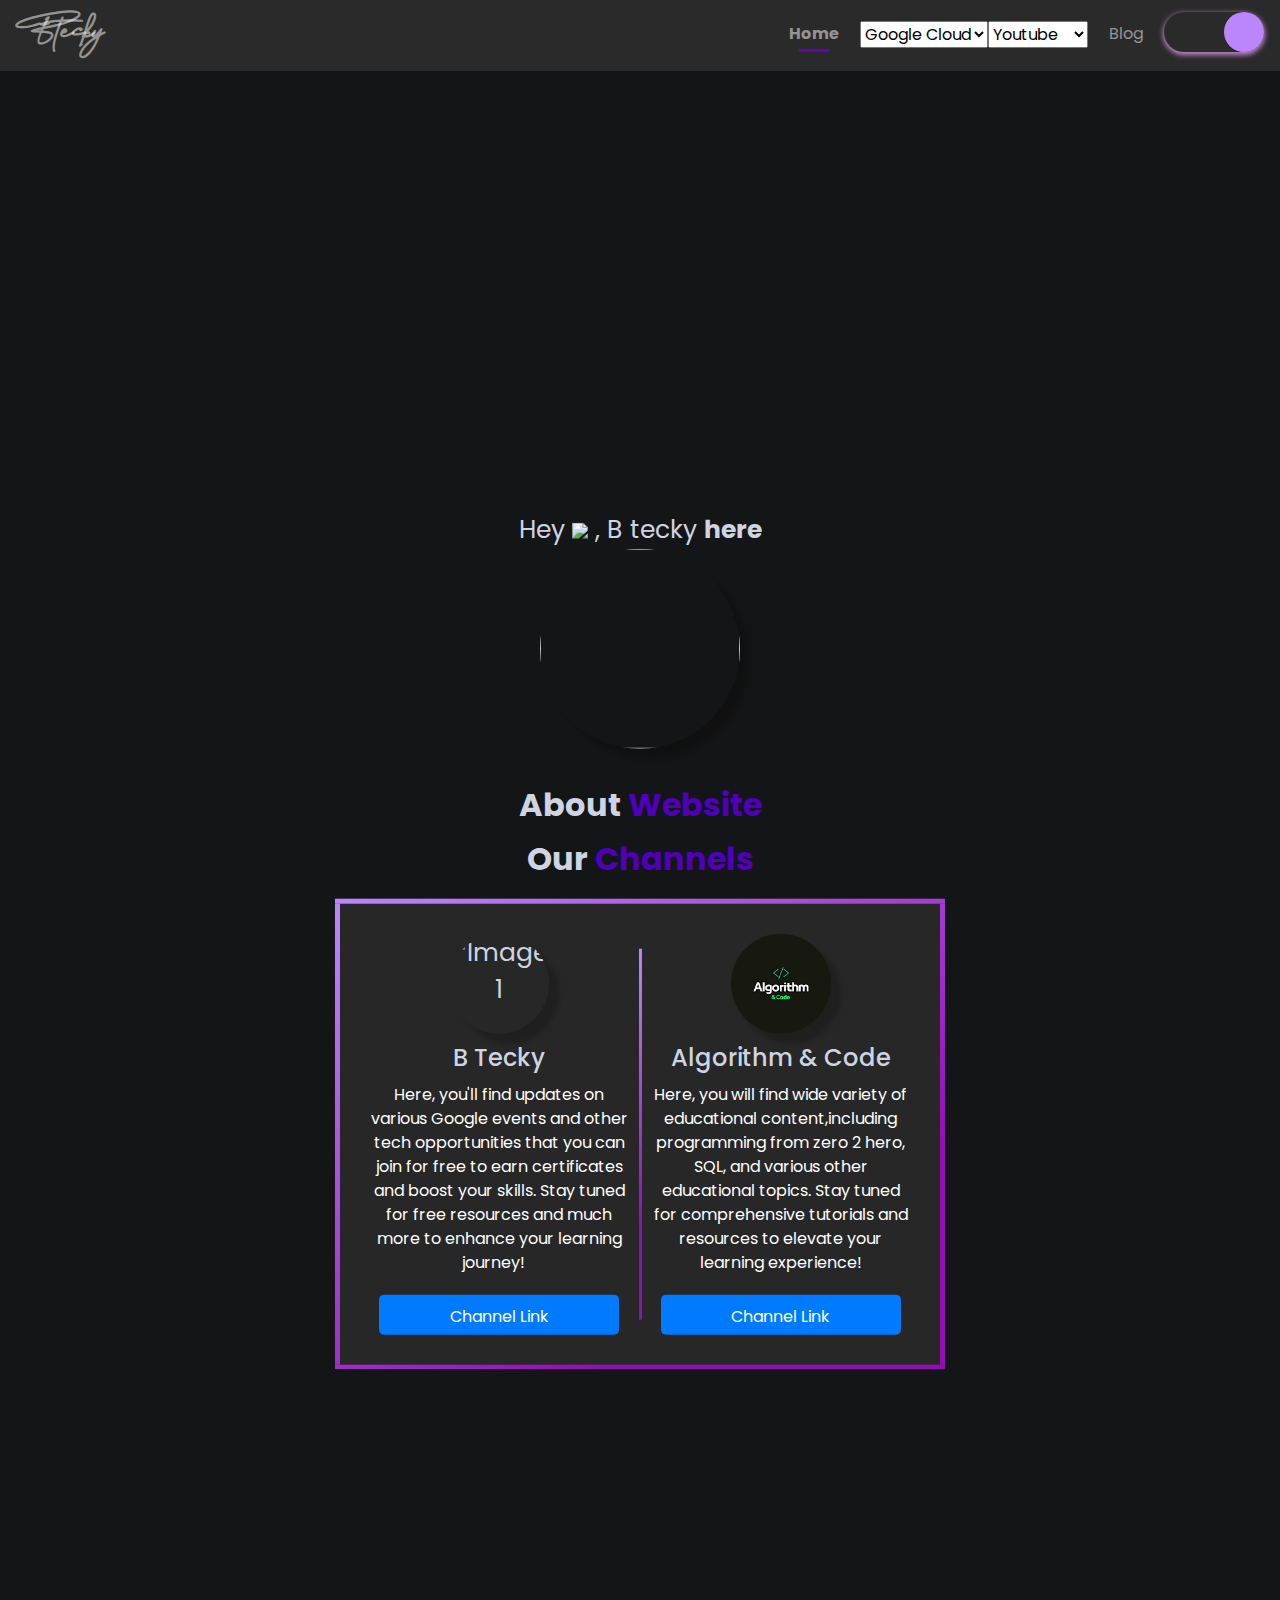
==== commit d390b82e: "Update index.html" ====
--- a/index.html
+++ b/index.html
@@ -118,7 +118,7 @@
                 </div>
                 <br>
 
-                <h4 class="text-center heading1 exp-head">About <span class="my_about_us">Us</span></h4>
+                <h4 class="text-center heading1 exp-head">About <span class="my_about_us">Website</span></h4>
 
         <!-- work about_us Card -->
 
@@ -189,7 +189,7 @@
         </div>
         </div>
 
-        <div class="col-lg-6 col-md-12 mb-4 mb-md-0 form-comtainer" style="margin-top: 120px;">
+        <div class="col-lg-6 col-md-12 mb-4 mb-md-0 form-comtainer" style="margin-top: 100px;">
             <div class="form-style-6">
                 <div class="form-header_1">
                     <h6 class="header_1">Subscribe Newsletter</h6>
@@ -225,7 +225,7 @@
     </div>
 
         <div class="main1 pt-1">
-            <h4 class="text-center heading1" >Connect <span class="my_about_us">Us</span></h4>
+            <h4 class="text-center heading1" style="margin-top: 50px; >Connect <span class="my_about_us">Us</span></h4>
 
             <!-- Hackathon Section -->
 
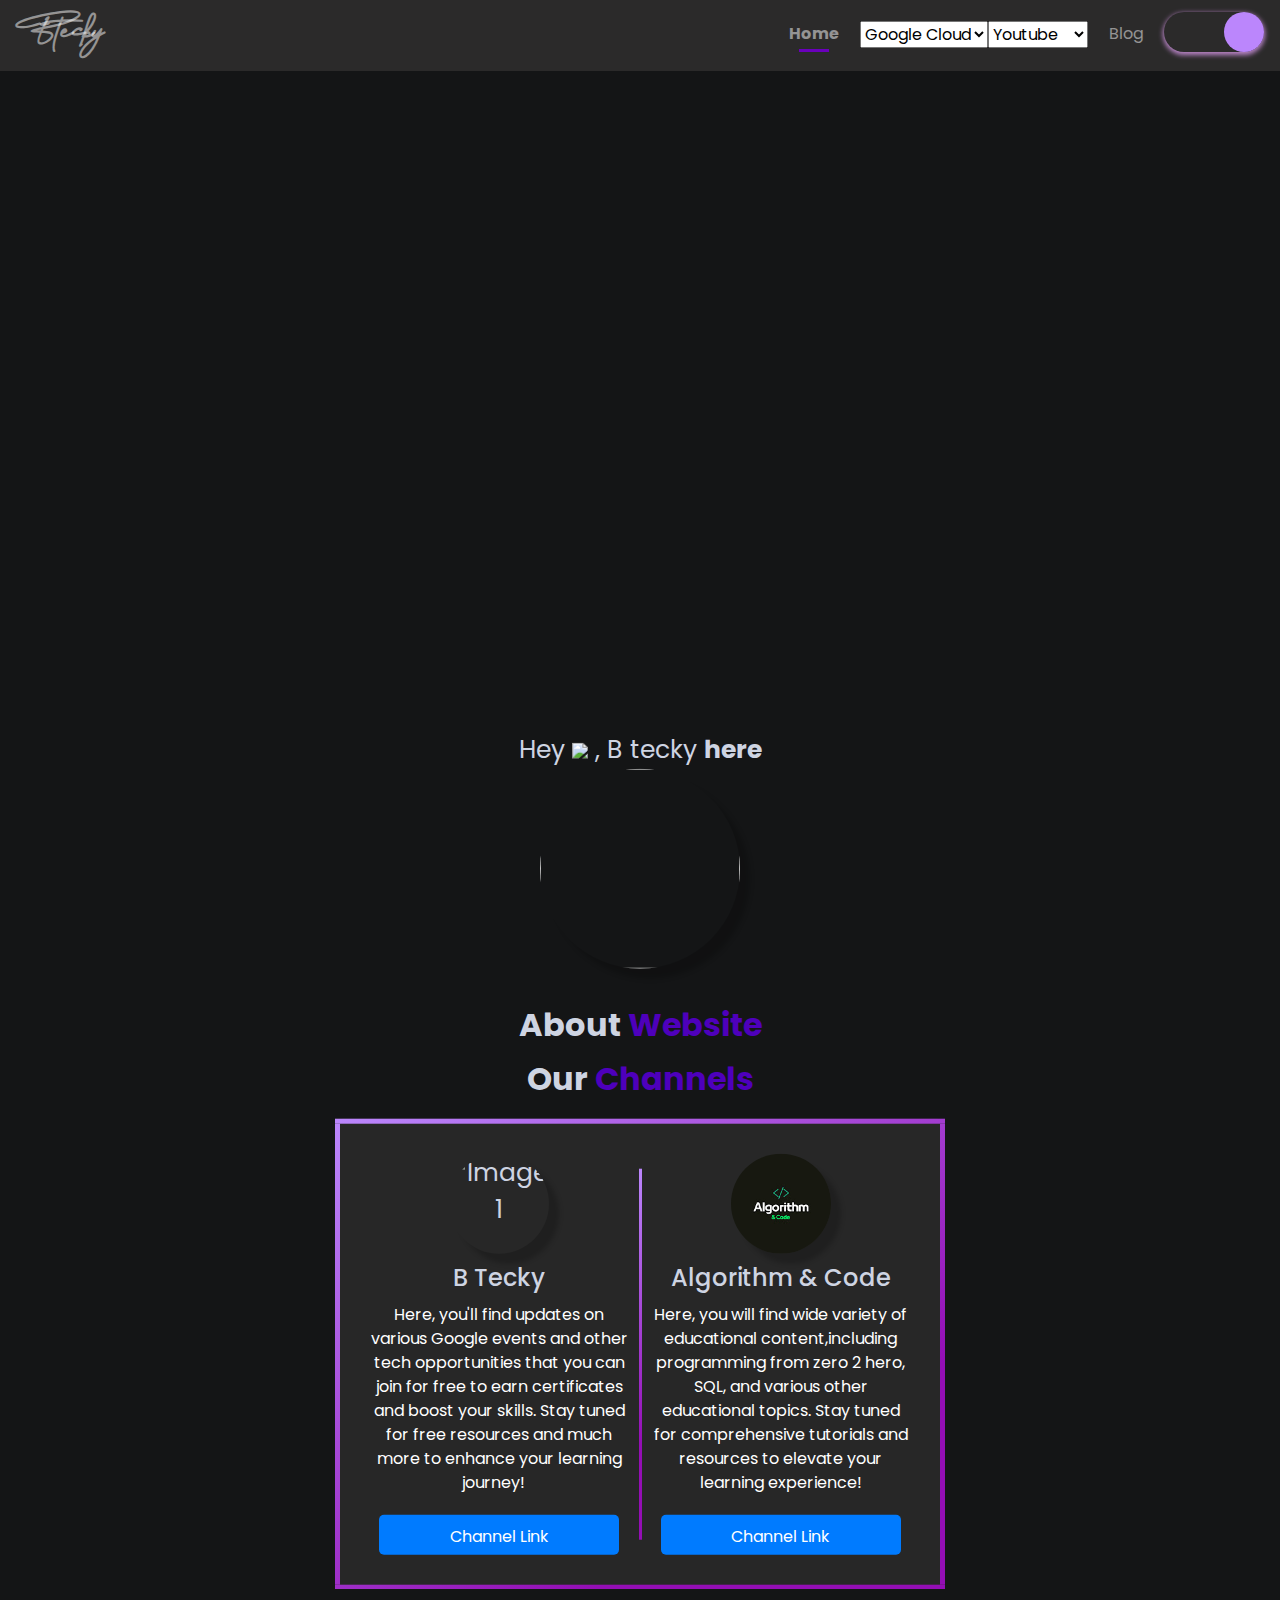
==== commit 9bb72de6: "Update index.html" ====
--- a/index.html
+++ b/index.html
@@ -110,7 +110,7 @@
         <!-- Home Section -->
         
 
-        <div class="text col-sm-6" style="margin-top: 580px;">Hey <span class="wave"><img src="assets/images/Hand.gif"
+        <div class="text col-sm-6" style="margin-top: 800px;">Hey <span class="wave"><img src="assets/images/Hand.gif"
                     width="35px"></span>&nbsp;, B tecky <span class="header">here</span>
             <div class="center">
                 <div>
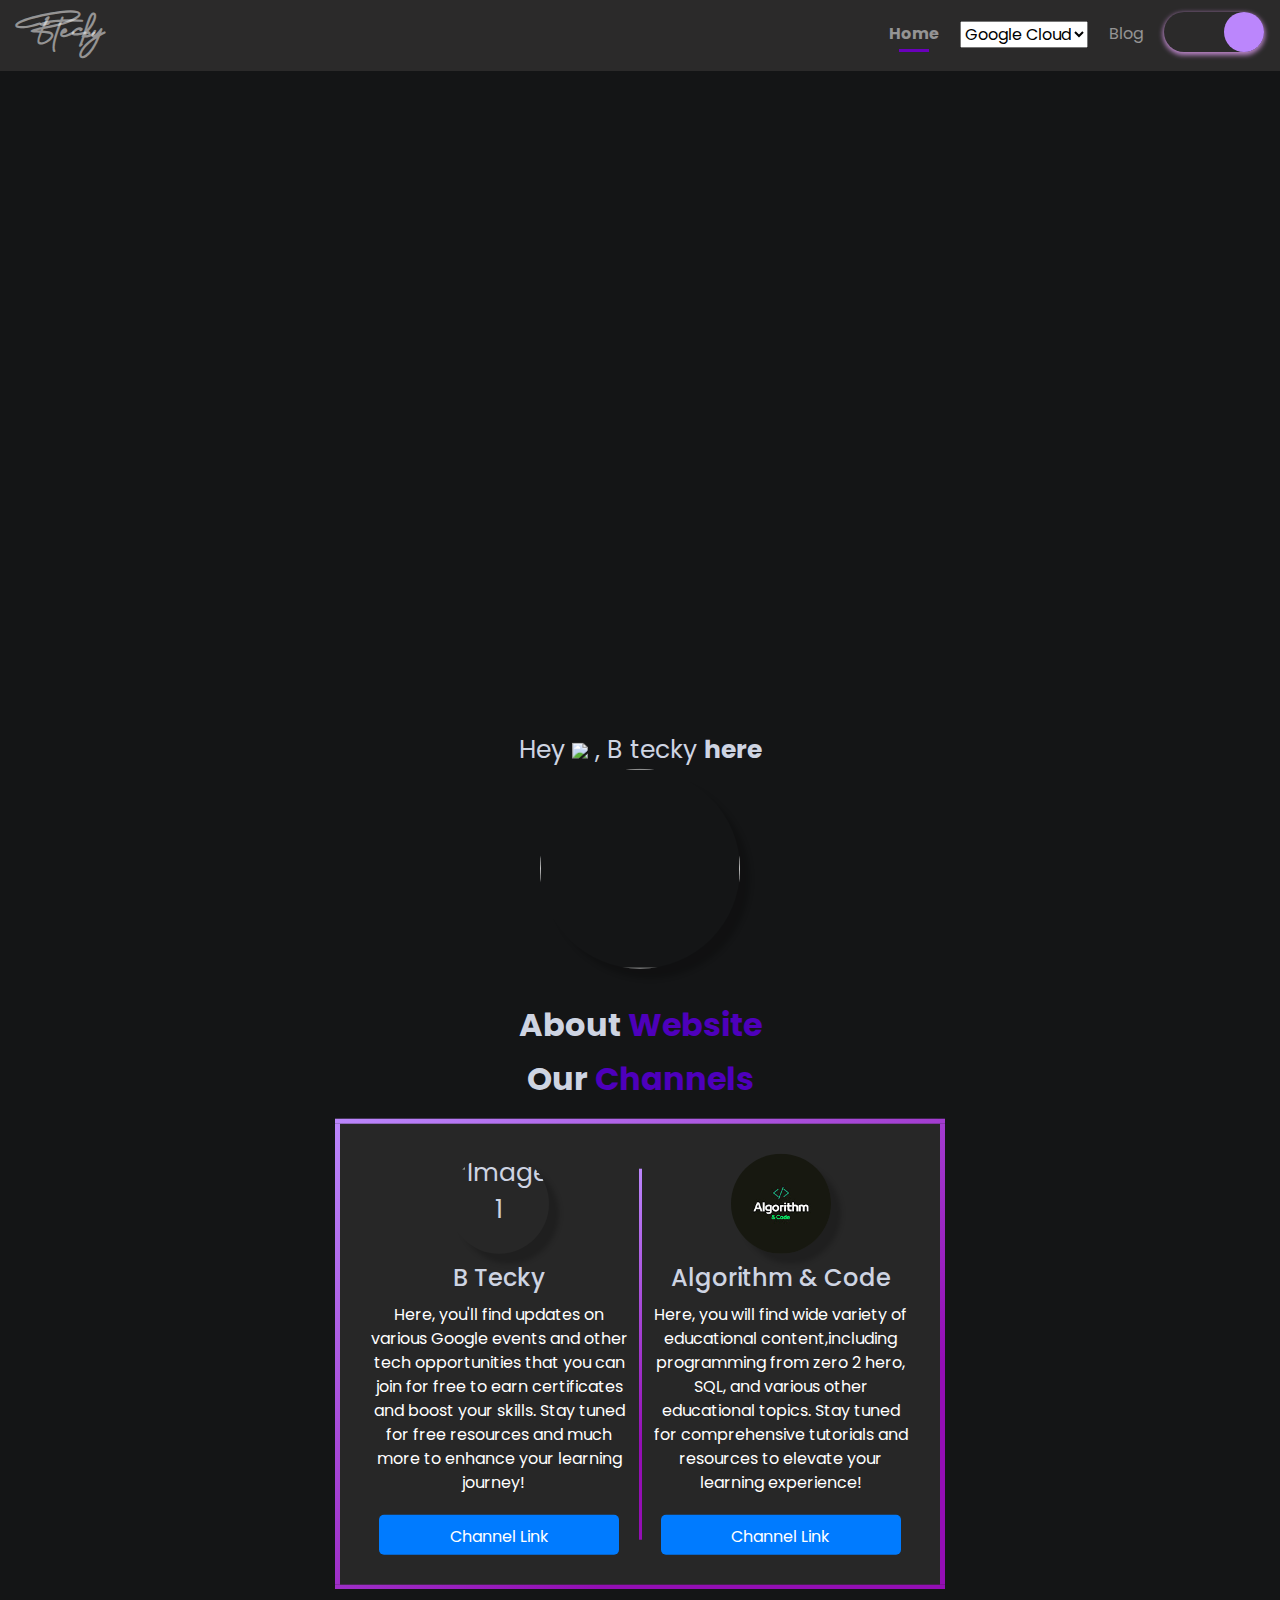
==== commit b285cdcd: "Update index.html" ====
--- a/index.html
+++ b/index.html
@@ -5,7 +5,7 @@
     <title>Btecky | Home</title>
     <meta charset="UTF-8">
     <meta name="viewport" content="width=device-width, initial-scale=1.0">
-    <meta name="google-adsense-account" content="ca-pub-2101092613299647">
+   <meta name="google-adsense-account" content="ca-pub-2101092613299647">
     <meta name="keywords"
         content="This is the website for Btecky Youtube channel which provides free swags and opportunities to the people related to tech the channel mainly focus on developing cloud skills." />
     <meta name="description"
@@ -162,7 +162,7 @@
 
 
         <div>
-            <h4 class="text-center heading1 mcard" style="margin-top: 1220px;">Btecky <span class="my_about_us">Core-Team</span></h4>
+            <h4 class="text-center heading1 mcard" style="margin-top: 1460px;">Btecky <span class="my_about_us">Core-Team</span></h4>
 
             <!-- Mentorship Card  -->
 
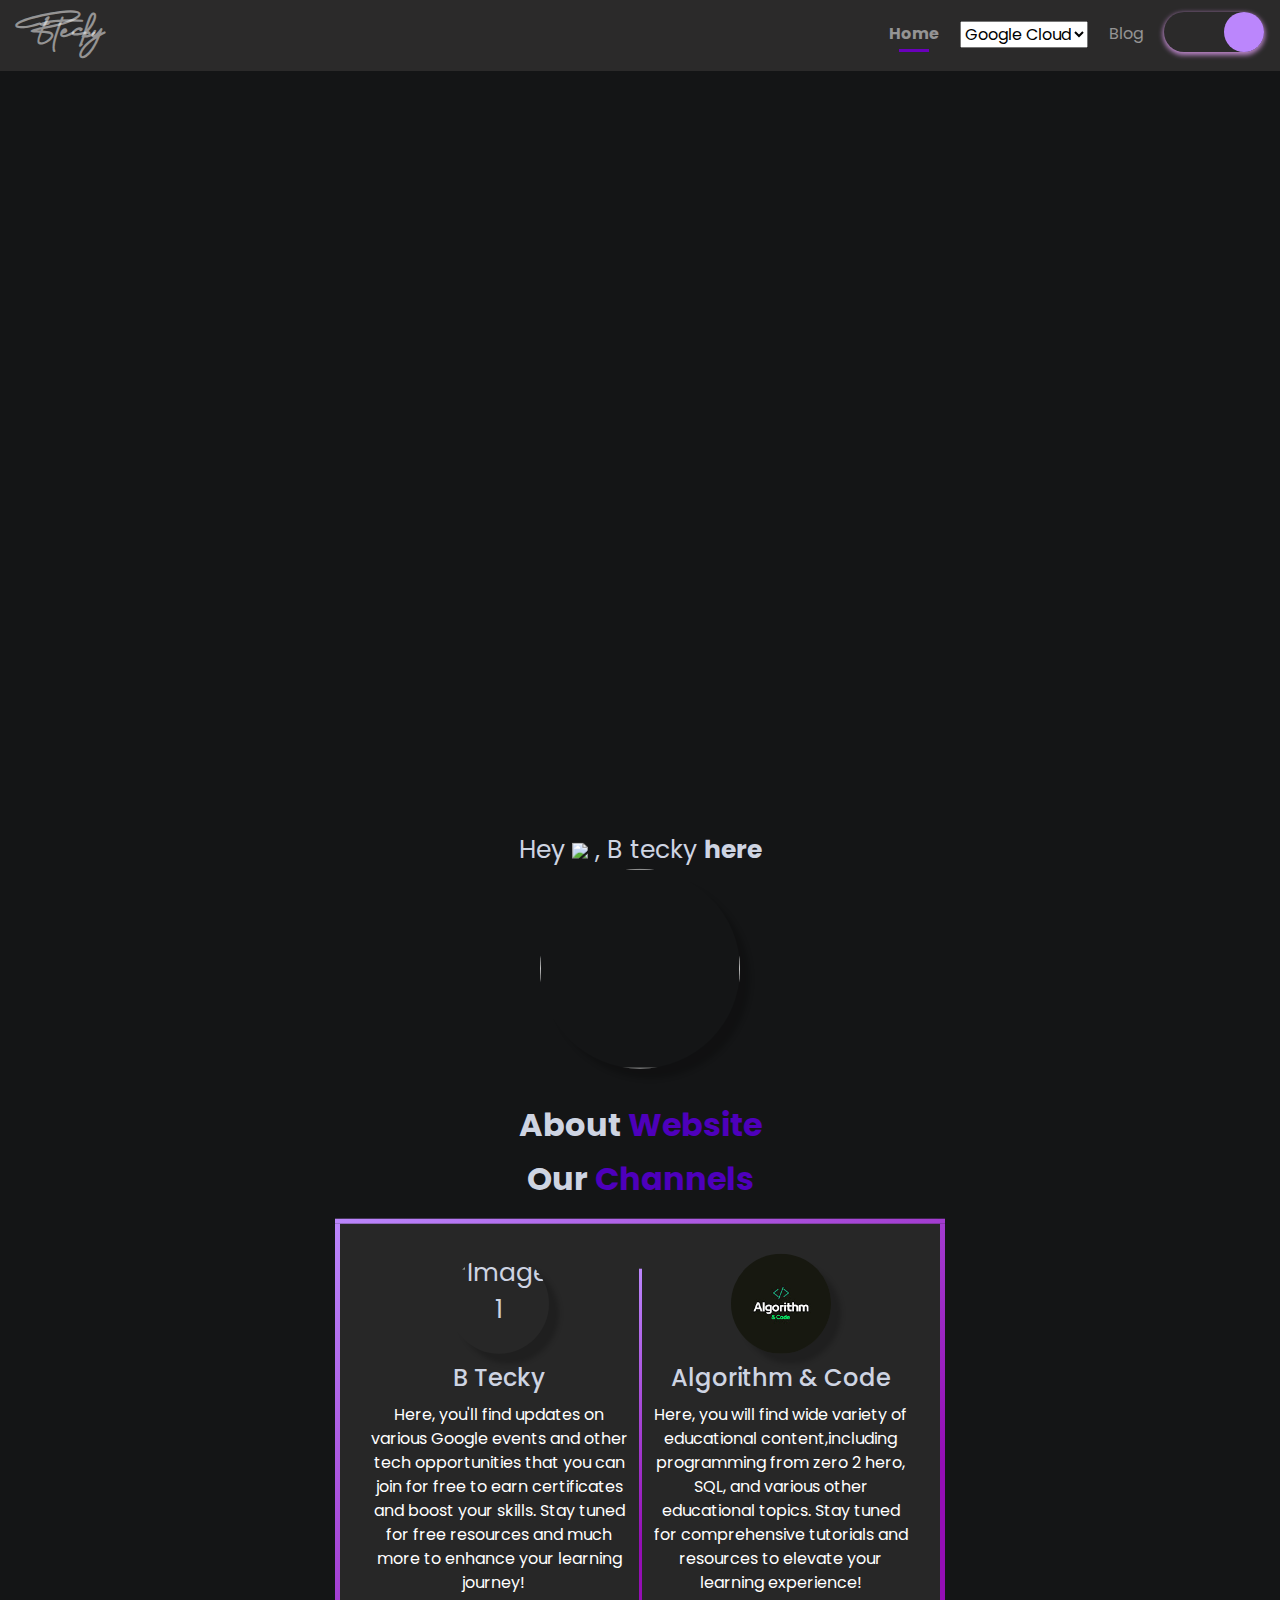
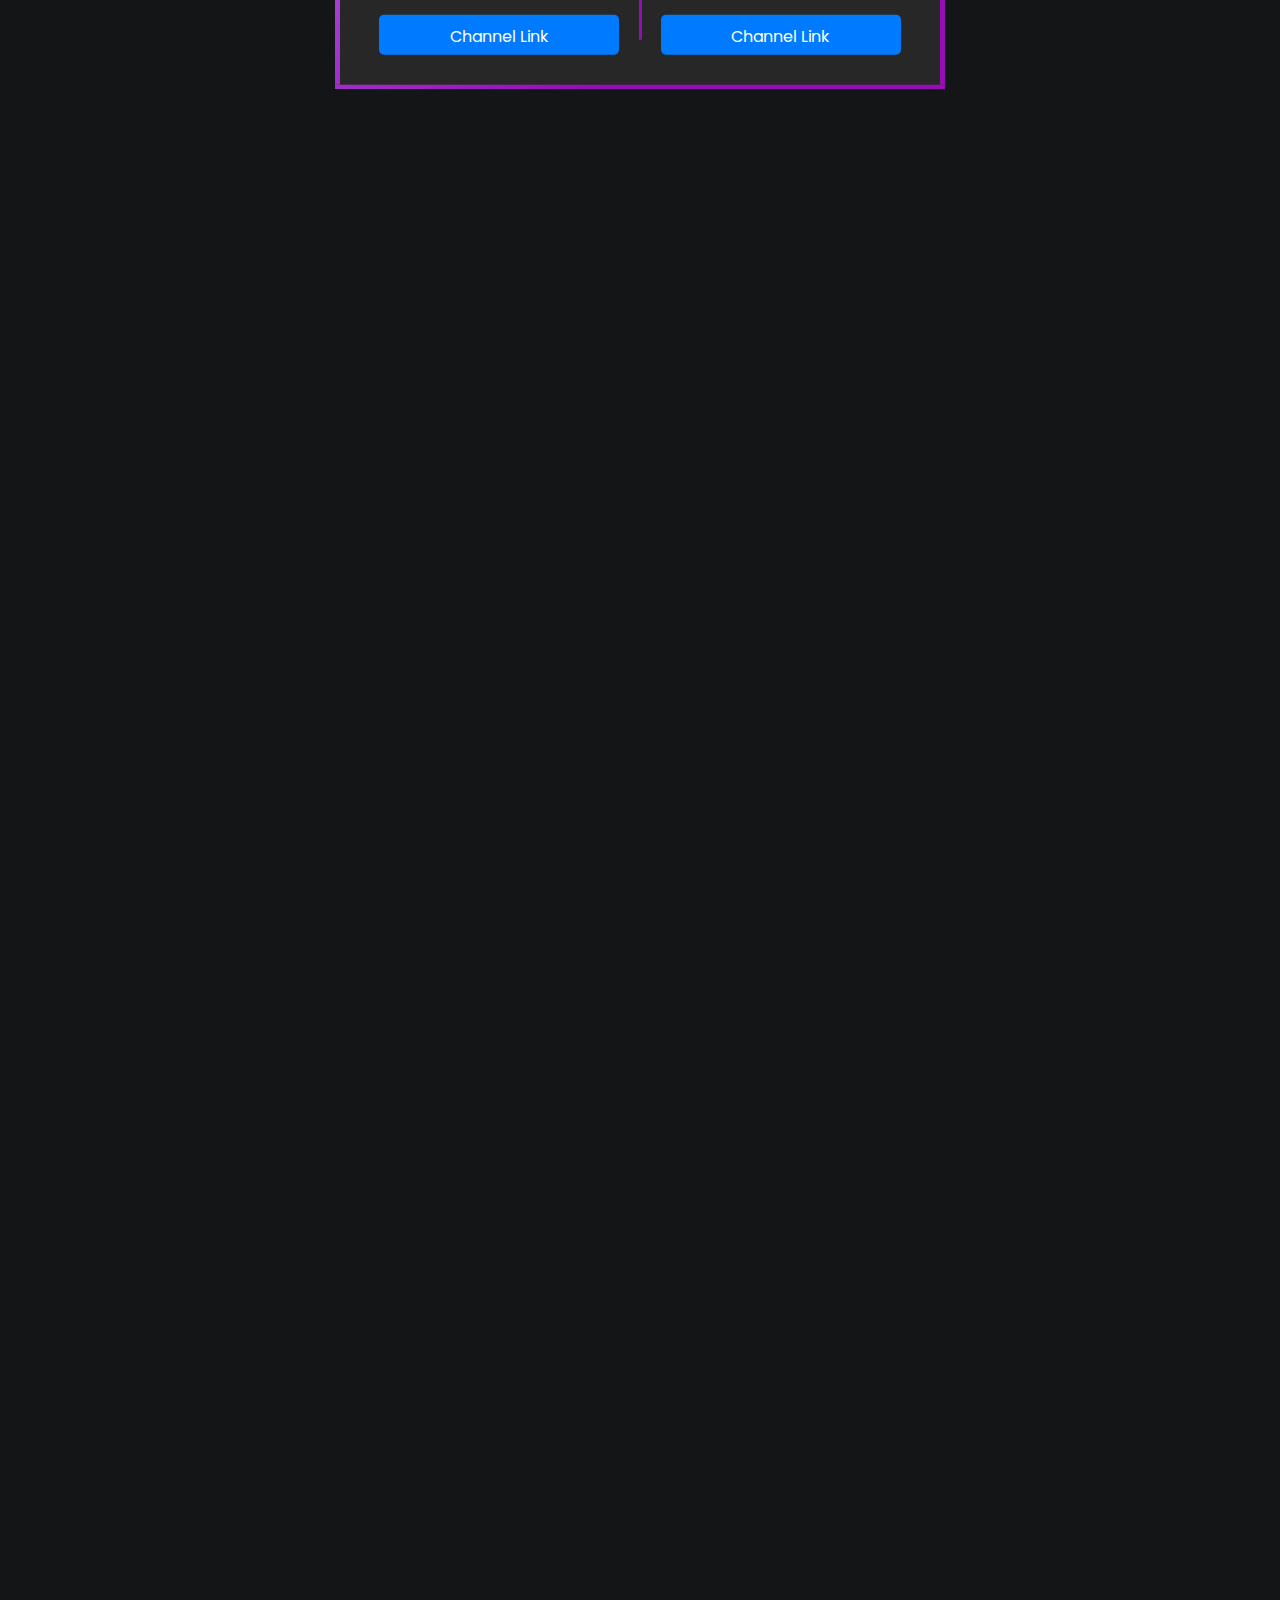
==== commit 0d00472a: "Update index.html" ====
--- a/index.html
+++ b/index.html
@@ -110,7 +110,7 @@
         <!-- Home Section -->
         
 
-        <div class="text col-sm-6" style="margin-top: 800px;">Hey <span class="wave"><img src="assets/images/Hand.gif"
+        <div class="text col-sm-6" style="margin-top: 900px;">Hey <span class="wave"><img src="assets/images/Hand.gif"
                     width="35px"></span>&nbsp;, B tecky <span class="header">here</span>
             <div class="center">
                 <div>
@@ -225,7 +225,7 @@
     </div>
 
         <div class="main1 pt-1">
-            <h4 class="text-center heading1" style="margin-top: 50px; >Connect <span class="my_about_us">Us</span></h4>
+            <h4 class="text-center heading1" style="margin-top: 50px;" >Connect <span class="my_about_us">Us</span></h4>>
 
             <!-- Hackathon Section -->
 
